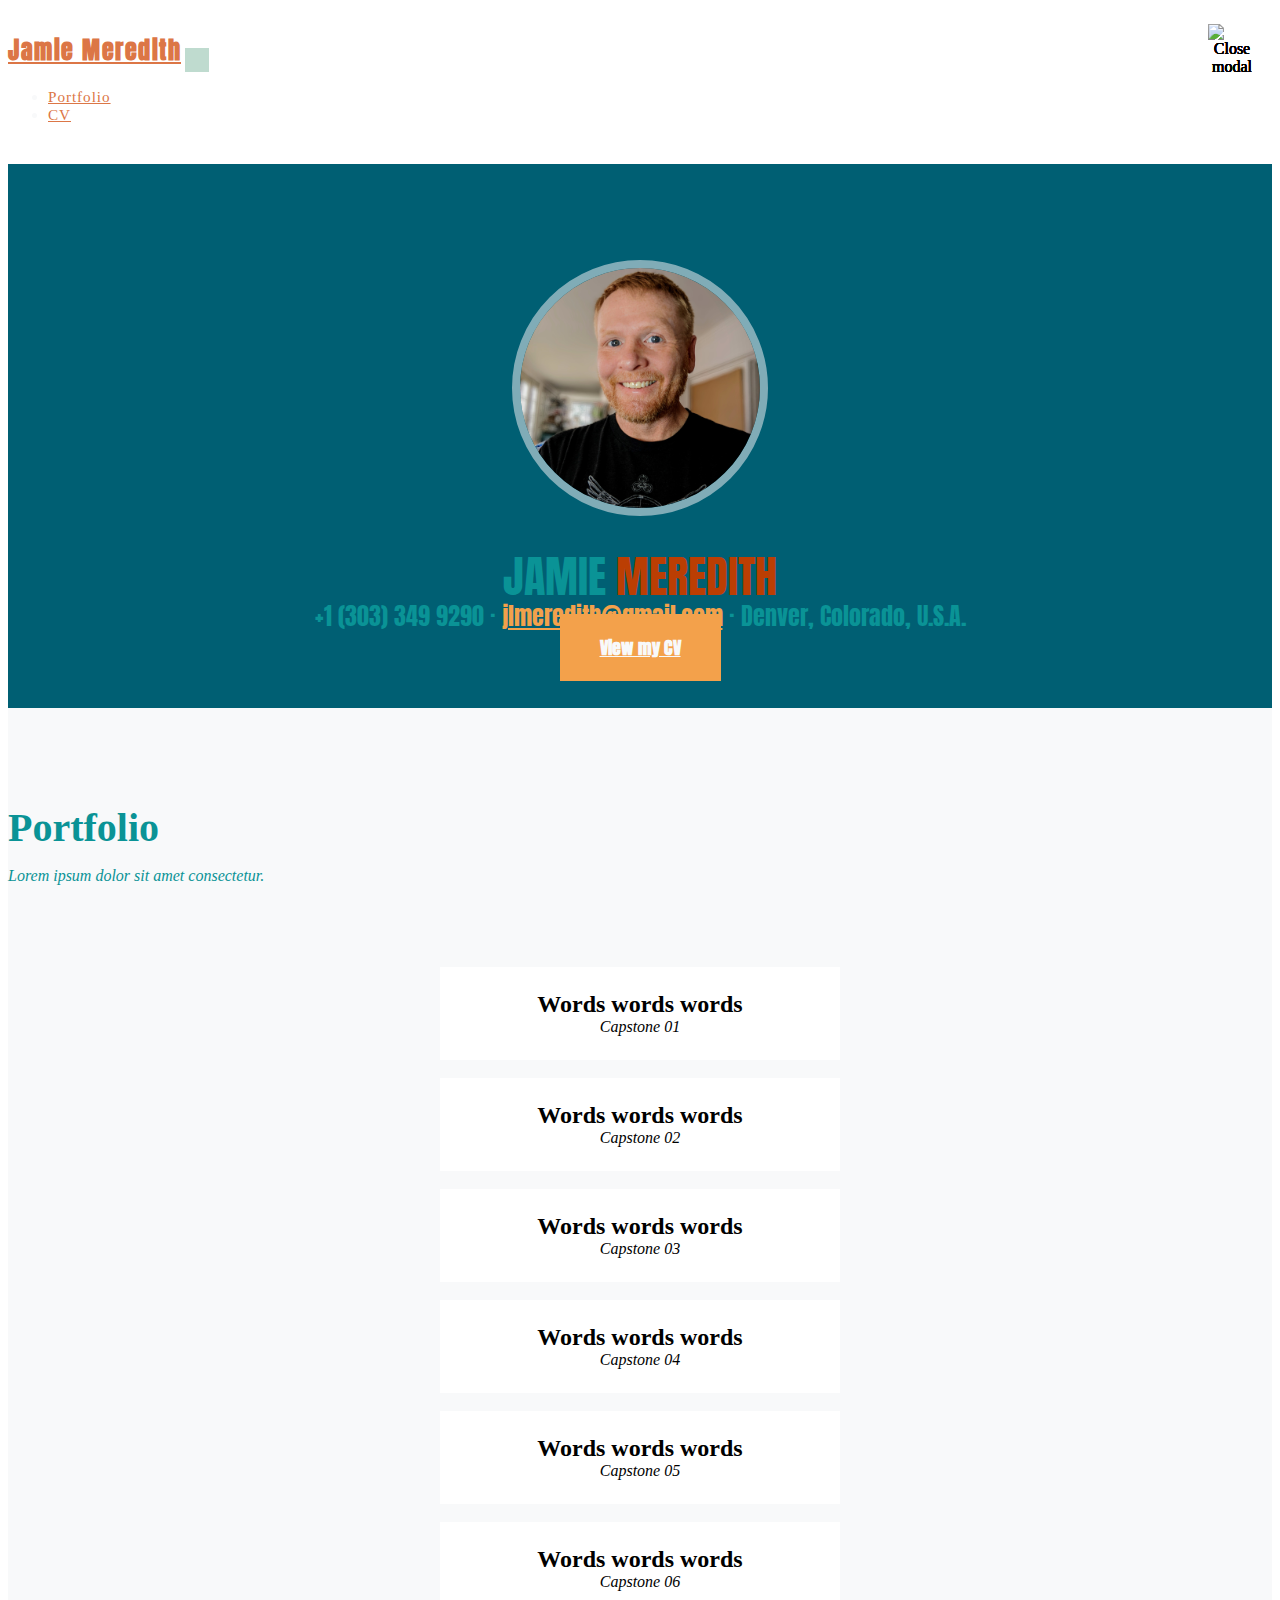
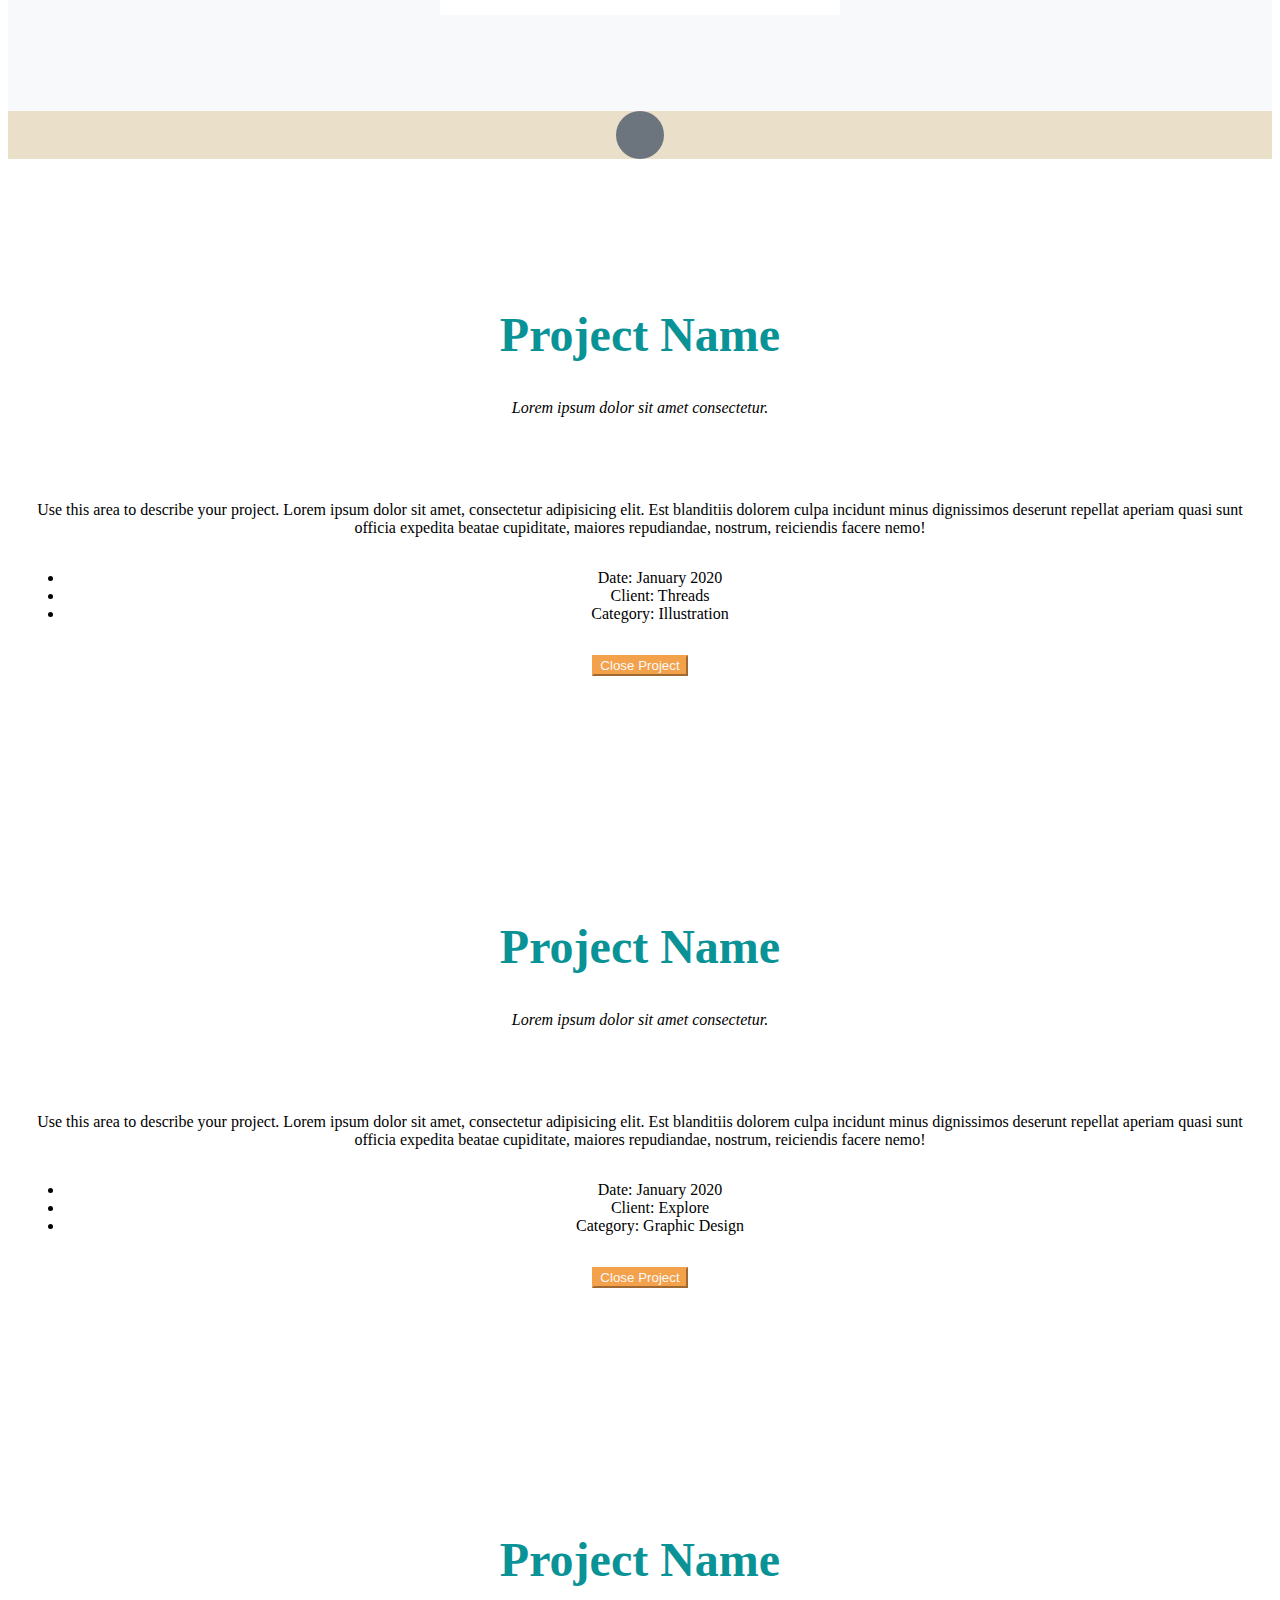
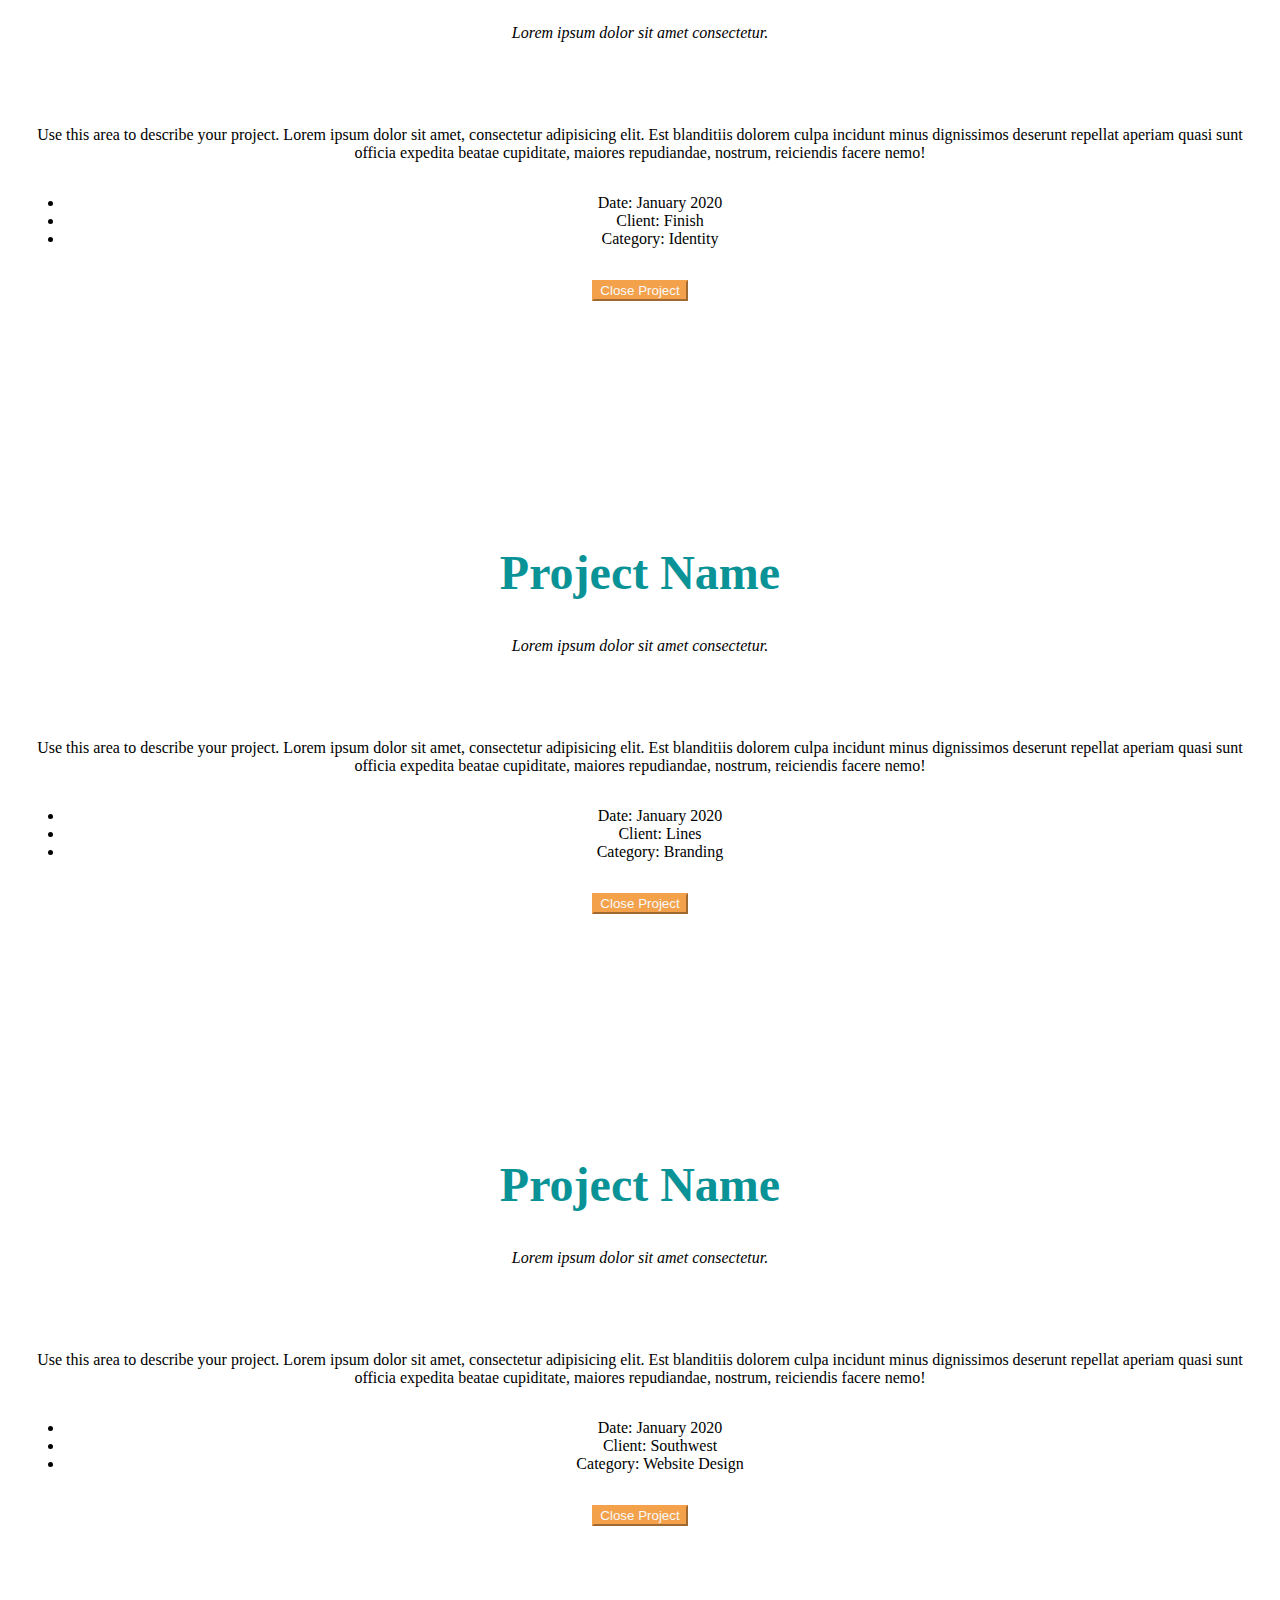
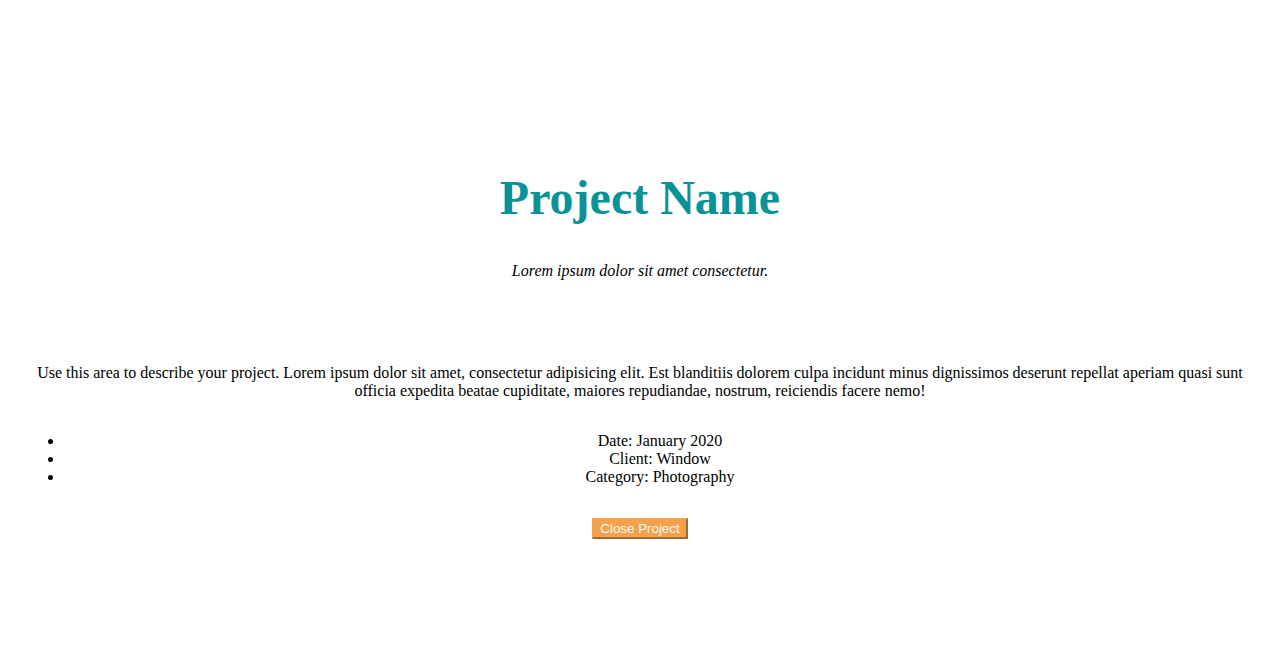
==== index.html @ 87a4de10 "First Updates" ====
<!DOCTYPE html>
<html lang="en">

<head>
	<meta charset="utf-8" />
	<meta name="viewport" content="width=device-width, initial-scale=1, shrink-to-fit=no" />
	<meta name="description" content="" />
	<meta name="author" content="" />
	<title>Jamie Meredith · Portfolio</title>
	<link rel="icon" type="image/x-icon" href="./assets/img/companies/consultant-freelance.png" />
	<!-- Font Awesome icons (free version)-->
	<script src="https://use.fontawesome.com/releases/v5.13.0/js/all.js" crossorigin="anonymous">

	</script>
	<!-- Google fonts-->
	<link href="https://fonts.googleapis.com/css2?family=Anton&display=swap" rel="stylesheet">
	<!-- Core theme CSS (includes Bootstrap)-->
	<link rel="stylesheet" href="https://stackpath.bootstrapcdn.com/bootstrap/4.5.0/css/bootstrap.min.css" integrity="sha384-9aIt2nRpC12Uk9gS9baDl411NQApFmC26EwAOH8WgZl5MYYxFfc+NcPb1dKGj7Sk"
	 crossorigin="anonymous">
	<link href="css/styles.css" rel="stylesheet" />
</head>

<body id="page-top">
	<!-- Navigation-->
	<nav class="navbar navbar-expand-lg navbar-dark fixed-top" id="mainNav">
		<div class="container">
			<a class="navbar-brand js-scroll-trigger" href="#page-top">Jamie Meredith</a>
			<button class="navbar-toggler navbar-toggler-right" type="button" data-toggle="collapse" data-target="#navbarResponsive" aria-controls="navbarResponsive" aria-expanded="false" aria-label="Toggle navigation">
                        <i class="fas fa-bars ml-1"></i>
                </button>
                <div class="collapse navbar-collapse" id="navbarResponsive">
                    <ul class="navbar-nav text-uppercase ml-auto">
                        <!-- <li class="nav-item"><a class="nav-link js-scroll-trigger" href="./index.html">About</a></li> -->
                        <li class="nav-item"><a class="nav-link js-scroll-trigger" href="#page-top">Portfolio</a></li>
                        <li class="nav-item"><a class="nav-link js-scroll-trigger" href="assets/jamie_meredith_resume.pdf" target="_blank">CV</a></li>
                    </ul>
                </div>
            </div>
        </nav>
        <!-- Masthead-->
        <header class="masthead">
            <div class="container">
                <img src="assets/img/about/jamie-meredith.jpg" class="img-fluid img-profile rounded-circle">
                <br><br>
                <div class="masthead-full-name">
                    Jamie
                    <span class="last-name-highlight">Meredith</span>
                </div>
                <div class="masthead mb-4"> 
                    +1 (303) 349 9290 · 
                    <a href="mailto:jlmeredith@gmail.com">jlmeredith@gmail.com</a> ·
                    Denver, Colorado, U.S.A.
                </div>
                <a class="btn btn-primary btn-xl text-uppercase js-scroll-trigger" <a href="assets/jamie_meredith_resume.pdf" target="_blank">View my CV</a>
            </div>
        </header>
        <!-- Portfolio Grid-->
        <section class="page-section" id="portfolio">
            <div class="container">
                <div class="text-center">
                    <h2 class="section-heading text-uppercase">Portfolio</h2>
                    <h3 class="section-subheading text-muted font-italic">Lorem ipsum dolor sit amet consectetur.</h3>
                </div>
                <div class="row">
                    <div class="col-lg-4 col-sm-6 mb-4">
                        <div class="portfolio-item">
                            <a class="portfolio-link" data-toggle="modal" href="#portfolioModal1">
                                <div class="portfolio-hover">
                                    <div class="portfolio-hover-content"><i class="fas fa-plus fa-3x"></i></div>
                                </div>
                                <img class="img-fluid" src="assets/img/portfolio/01-thumbnail.jpg" alt="" />
                            </a>
                            <div class="portfolio-caption">
                                <div class="portfolio-caption-heading">Words words words</div>
                                <div class="portfolio-caption-subheading text-muted">Capstone 01</div>
                            </div>
                        </div>
                    </div>
                    <div class="col-lg-4 col-sm-6 mb-4">
                        <div class="portfolio-item">
                            <a class="portfolio-link" data-toggle="modal" href="#portfolioModal2">
                                <div class="portfolio-hover">
                                    <div class="portfolio-hover-content"><i class="fas fa-plus fa-3x"></i></div>
                                </div>
                                <img class="img-fluid" src="assets/img/portfolio/02-thumbnail.jpg" alt="" />
                            </a>
                            <div class="portfolio-caption">
                                <div class="portfolio-caption-heading">Words words words</div>
                                <div class="portfolio-caption-subheading text-muted">Capstone 02</div>
                            </div>
                        </div>
                    </div>
                    <div class="col-lg-4 col-sm-6 mb-4">
                        <div class="portfolio-item">
                            <a class="portfolio-link" data-toggle="modal" href="#portfolioModal3">
                                <div class="portfolio-hover">
                                    <div class="portfolio-hover-content"><i class="fas fa-plus fa-3x"></i></div>
                                </div>
                                <img class="img-fluid" src="assets/img/portfolio/03-thumbnail.jpg" alt="" />
                            </a>
                            <div class="portfolio-caption">
                                <div class="portfolio-caption-heading">Words words words</div>
                                <div class="portfolio-caption-subheading text-muted">Capstone 03</div>
                            </div>
                        </div>
                    </div>
                    <div class="col-lg-4 col-sm-6 mb-4 mb-lg-0">
                        <div class="portfolio-item">
                            <a class="portfolio-link" data-toggle="modal" href="#portfolioModal4">
                                <div class="portfolio-hover">
                                    <div class="portfolio-hover-content"><i class="fas fa-plus fa-3x"></i></div>
                                </div>
                                <img class="img-fluid" src="assets/img/portfolio/04-thumbnail.jpg" alt="" />
                            </a>
                            <div class="portfolio-caption">
                                <div class="portfolio-caption-heading">Words words words</div>
                                <div class="portfolio-caption-subheading text-muted">Capstone 04</div>
                            </div>
                        </div>
                    </div>
                    <div class="col-lg-4 col-sm-6 mb-4 mb-sm-0">
                        <div class="portfolio-item">
                            <a class="portfolio-link" data-toggle="modal" href="#portfolioModal5">
                                <div class="portfolio-hover">
                                    <div class="portfolio-hover-content"><i class="fas fa-plus fa-3x"></i></div>
                                </div>
                                <img class="img-fluid" src="assets/img/portfolio/05-thumbnail.jpg" alt="" />
                            </a>
                            <div class="portfolio-caption">
                                <div class="portfolio-caption-heading">Words words words</div>
                                <div class="portfolio-caption-subheading text-muted">Capstone 05</div>
                            </div>
                        </div>
                    </div>
                    <div class="col-lg-4 col-sm-6">
                        <div class="portfolio-item">
                            <a class="portfolio-link" data-toggle="modal" href="#portfolioModal6">
                                <div class="portfolio-hover">
                                    <div class="portfolio-hover-content"><i class="fas fa-plus fa-3x"></i></div>
                                </div>
                                <img class="img-fluid" src="assets/img/portfolio/06-thumbnail.jpg" alt="" />
                            </a>
                            <div class="portfolio-caption">
                                <div class="portfolio-caption-heading">Words words words</div>
                                <div class="portfolio-caption-subheading text-muted">Capstone 06</div>
                            </div>
                        </div>
                    </div>
                </div>
            </div>
        </section>
        <!-- Footer-->
        <footer class="footer py-4">
            <div class="container">
                <div class="row align-items-center">
                    <div class="col-lg-4 text-lg-left"></div>
                    <div class="col-lg-4 my-3 my-lg-0">
                        <div class="social-icons">
                            <a class="social-icon" href="https://www.linkedin.com" target="_blank"><i class="fab fa-linkedin-in"></i></a>
                        </div>
                    </div>
                </div>
            </div>
        </footer>
        <!-- Portfolio Modals-->
        <!-- Modal 1-->
        <div class="portfolio-modal modal fade" id="portfolioModal1" tabindex="-1" role="dialog" aria-hidden="true">
            <div class="modal-dialog">
                <div class="modal-content">
                    <div class="close-modal" data-dismiss="modal"><img src="assets/img/close-icon.svg" alt="Close modal" /></div>
                    <div class="container">
                        <div class="row justify-content-center">
                            <div class="col-lg-8">
                                <div class="modal-body">
                                    <!-- Project Details Go Here-->
                                    <h2 class="text-uppercase">Project Name</h2>
                                    <p class="item-intro text-muted">Lorem ipsum dolor sit amet consectetur.</p>
                                    <img class="img-fluid d-block mx-auto" src="assets/img/portfolio/01-full.jpg" alt="" />
                                    <p>Use this area to describe your project. Lorem ipsum dolor sit amet, consectetur adipisicing elit. Est blanditiis dolorem culpa incidunt minus dignissimos deserunt repellat aperiam quasi sunt officia expedita beatae cupiditate, maiores repudiandae, nostrum, reiciendis facere nemo!</p>
                                    <ul class="list-inline">
                                        <li>Date: January 2020</li>
                                        <li>Client: Threads</li>
                                        <li>Category: Illustration</li>
                                    </ul>
                                    <button class="btn btn-primary" data-dismiss="modal" type="button">
                                        <i class="fas fa-times mr-1"></i>
                                        Close Project
                                    </button>
                                </div>
                            </div>
                        </div>
                    </div>
                </div>
            </div>
        </div>
        <!-- Modal 2-->
        <div class="portfolio-modal modal fade" id="portfolioModal2" tabindex="-1" role="dialog" aria-hidden="true">
            <div class="modal-dialog">
                <div class="modal-content">
                    <div class="close-modal" data-dismiss="modal"><img src="assets/img/close-icon.svg" alt="Close modal" /></div>
                    <div class="container">
                        <div class="row justify-content-center">
                            <div class="col-lg-8">
                                <div class="modal-body">
                                    <!-- Project Details Go Here-->
                                    <h2 class="text-uppercase">Project Name</h2>
                                    <p class="item-intro text-muted">Lorem ipsum dolor sit amet consectetur.</p>
                                    <img class="img-fluid d-block mx-auto" src="assets/img/portfolio/02-full.jpg" alt="" />
                                    <p>Use this area to describe your project. Lorem ipsum dolor sit amet, consectetur adipisicing elit. Est blanditiis dolorem culpa incidunt minus dignissimos deserunt repellat aperiam quasi sunt officia expedita beatae cupiditate, maiores repudiandae, nostrum, reiciendis facere nemo!</p>
                                    <ul class="list-inline">
                                        <li>Date: January 2020</li>
                                        <li>Client: Explore</li>
                                        <li>Category: Graphic Design</li>
                                    </ul>
                                    <button class="btn btn-primary" data-dismiss="modal" type="button">
                                        <i class="fas fa-times mr-1"></i>
                                        Close Project
                                    </button>
                                </div>
                            </div>
                        </div>
                    </div>
                </div>
            </div>
        </div>
        <!-- Modal 3-->
        <div class="portfolio-modal modal fade" id="portfolioModal3" tabindex="-1" role="dialog" aria-hidden="true">
            <div class="modal-dialog">
                <div class="modal-content">
                    <div class="close-modal" data-dismiss="modal"><img src="assets/img/close-icon.svg" alt="Close modal" /></div>
                    <div class="container">
                        <div class="row justify-content-center">
                            <div class="col-lg-8">
                                <div class="modal-body">
                                    <!-- Project Details Go Here-->
                                    <h2 class="text-uppercase">Project Name</h2>
                                    <p class="item-intro text-muted">Lorem ipsum dolor sit amet consectetur.</p>
                                    <img class="img-fluid d-block mx-auto" src="assets/img/portfolio/03-full.jpg" alt="" />
                                    <p>Use this area to describe your project. Lorem ipsum dolor sit amet, consectetur adipisicing elit. Est blanditiis dolorem culpa incidunt minus dignissimos deserunt repellat aperiam quasi sunt officia expedita beatae cupiditate, maiores repudiandae, nostrum, reiciendis facere nemo!</p>
                                    <ul class="list-inline">
                                        <li>Date: January 2020</li>
                                        <li>Client: Finish</li>
                                        <li>Category: Identity</li>
                                    </ul>
                                    <button class="btn btn-primary" data-dismiss="modal" type="button">
                                        <i class="fas fa-times mr-1"></i>
                                        Close Project
                                    </button>
                                </div>
                            </div>
                        </div>
                    </div>
                </div>
            </div>
        </div>
        <!-- Modal 4-->
        <div class="portfolio-modal modal fade" id="portfolioModal4" tabindex="-1" role="dialog" aria-hidden="true">
            <div class="modal-dialog">
                <div class="modal-content">
                    <div class="close-modal" data-dismiss="modal"><img src="assets/img/close-icon.svg" alt="Close modal" /></div>
                    <div class="container">
                        <div class="row justify-content-center">
                            <div class="col-lg-8">
                                <div class="modal-body">
                                    <!-- Project Details Go Here-->
                                    <h2 class="text-uppercase">Project Name</h2>
                                    <p class="item-intro text-muted">Lorem ipsum dolor sit amet consectetur.</p>
                                    <img class="img-fluid d-block mx-auto" src="assets/img/portfolio/04-full.jpg" alt="" />
                                    <p>Use this area to describe your project. Lorem ipsum dolor sit amet, consectetur adipisicing elit. Est blanditiis dolorem culpa incidunt minus dignissimos deserunt repellat aperiam quasi sunt officia expedita beatae cupiditate, maiores repudiandae, nostrum, reiciendis facere nemo!</p>
                                    <ul class="list-inline">
                                        <li>Date: January 2020</li>
                                        <li>Client: Lines</li>
                                        <li>Category: Branding</li>
                                    </ul>
                                    <button class="btn btn-primary" data-dismiss="modal" type="button">
                                        <i class="fas fa-times mr-1"></i>
                                        Close Project
                                    </button>
                                </div>
                            </div>
                        </div>
                    </div>
                </div>
            </div>
        </div>
        <!-- Modal 5-->
        <div class="portfolio-modal modal fade" id="portfolioModal5" tabindex="-1" role="dialog" aria-hidden="true">
            <div class="modal-dialog">
                <div class="modal-content">
                    <div class="close-modal" data-dismiss="modal"><img src="assets/img/close-icon.svg" alt="Close modal" /></div>
                    <div class="container">
                        <div class="row justify-content-center">
                            <div class="col-lg-8">
                                <div class="modal-body">
                                    <!-- Project Details Go Here-->
                                    <h2 class="text-uppercase">Project Name</h2>
                                    <p class="item-intro text-muted">Lorem ipsum dolor sit amet consectetur.</p>
                                    <img class="img-fluid d-block mx-auto" src="assets/img/portfolio/05-full.jpg" alt="" />
                                    <p>Use this area to describe your project. Lorem ipsum dolor sit amet, consectetur adipisicing elit. Est blanditiis dolorem culpa incidunt minus dignissimos deserunt repellat aperiam quasi sunt officia expedita beatae cupiditate, maiores repudiandae, nostrum, reiciendis facere nemo!</p>
                                    <ul class="list-inline">
                                        <li>Date: January 2020</li>
                                        <li>Client: Southwest</li>
                                        <li>Category: Website Design</li>
                                    </ul>
                                    <button class="btn btn-primary" data-dismiss="modal" type="button">
                                        <i class="fas fa-times mr-1"></i>
                                        Close Project
                                    </button>
                                </div>
                            </div>
                        </div>
                    </div>
                </div>
            </div>
        </div>
        <!-- Modal 6-->
        <div class="portfolio-modal modal fade" id="portfolioModal6" tabindex="-1" role="dialog" aria-hidden="true">
            <div class="modal-dialog">
                <div class="modal-content">
                    <div class="close-modal" data-dismiss="modal"><img src="assets/img/close-icon.svg" alt="Close modal" /></div>
                    <div class="container">
                        <div class="row justify-content-center">
                            <div class="col-lg-8">
                                <div class="modal-body">
                                    <!-- Project Details Go Here-->
                                    <h2 class="text-uppercase">Project Name</h2>
                                    <p class="item-intro text-muted">Lorem ipsum dolor sit amet consectetur.</p>
                                    <img class="img-fluid d-block mx-auto" src="assets/img/portfolio/06-full.jpg" alt="" />
                                    <p>Use this area to describe your project. Lorem ipsum dolor sit amet, consectetur adipisicing elit. Est blanditiis dolorem culpa incidunt minus dignissimos deserunt repellat aperiam quasi sunt officia expedita beatae cupiditate, maiores repudiandae, nostrum, reiciendis facere nemo!</p>
                                    <ul class="list-inline">
                                        <li>Date: January 2020</li>
                                        <li>Client: Window</li>
                                        <li>Category: Photography</li>
                                    </ul>
                                    <button class="btn btn-primary" data-dismiss="modal" type="button">
                                        <i class="fas fa-times mr-1"></i>
                                        Close Project
                                    </button>
                                </div>
                            </div>
                        </div>
                    </div>
                </div>
            </div>
        </div>
        <!-- Bootstrap core JS-->
        <script src="https://cdnjs.cloudflare.com/ajax/libs/jquery/3.5.1/jquery.min.js"></script>
        <script src="https://stackpath.bootstrapcdn.com/bootstrap/4.5.0/js/bootstrap.bundle.min.js"></script>
        <!-- Third party plugin JS-->
        <script src="https://cdnjs.cloudflare.com/ajax/libs/jquery-easing/1.4.1/jquery.easing.min.js"></script>

        <!-- Core theme JS-->
        <script src="./js/scripts.js"></script>
    </body>
</html>
---- css/styles.css ----
/* Coolors*/

/* CSS HEX */
--rich-black-fogra-29: #001219ff;
--blue-sapphire: #005f73ff;
--viridian-green: #0a9396ff;
--middle-blue-green: #94d2bdff;
--medium-champagne: #e9d8a6ff;
--gamboge: #ee9b00ff;
--alloy-orange: #ca6702ff;
--mahogany: #bb3e03ff;
--rufous: #ae2012ff;
--ruby-red: #9b2226ff;


body {
  font-family: "Helvetica Neue", Helvetica, Arial, sans-serif;
  color: #005F73;
  background-color: #001219ff;
}

h1, h2, h3, h4, h5, h6 {
  color: #0a9396ff;
}

hr {
  border-width: 1px;
  border-color: rgba(255, 249, 251, 0.4);
}

a {
  color: #f3a14b;
}
a:hover {
  color: #93ada4;
  text-decoration: none;
}

header.masthead {
  padding-top: 6rem;
  padding-bottom: 3rem;
  text-align: center;
  background-color: #005f73ff;
  background-repeat: no-repeat;
  background-attachment: scroll;
  background-position: center center;
  background-size: cover;
  font-family: 'Anton', sans-serif;
  font-weight: 450;
  font-size: 1.5rem;
  line-height: 1.2;
  color: #0a9396ff;
}
.masthead-full-name {
  font-family: 'Anton', sans-serif;
  text-transform: uppercase;
  font-size: 2.75rem;
}
.last-name-highlight {
  color: #bb3e03ff;
}
@media (max-width: 576px) {
  .masthead-full-name {
    font-family: 'Anton', sans-serif;
    text-transform: uppercase;
    font-size: 2rem;
  }
}

.bg-primary {
  background-color: #94d2bdff !important;
}

.img-profile {
  max-width: 15rem;
  max-height: 15rem;
  border: 0.5rem solid rgba(255, 249, 251, 0.5);
}

@media (max-width: 576px) {
  .img-profile {
    max-width: 12rem;
    max-height: 12rem;
    border: 0.5rem solid rgba(255, 249, 251, 0.5);
  }
}

.rounded-circle {
  border-radius: 50% !important;
}

.subheading {
  font-family: 'Anton', sans-serif;
  text-transform: uppercase;
  font-weight: 400;
  font-size: 1.2rem;
}

.cv-titles {
  margin-bottom: 0.5rem;
  font-family: 'Anton', sans-serif;
  font-weight: 450;
  line-height: 1.2;
  color: #343a40;
}

.font-italic {
  font-style: italic !important;
}

.text-primary {
  color: #f3a14b !important;
}

.text-dark {
  color: #343a40 !important;
}

.social-icons .social-icon {
  display: inline-flex;
  align-items: center;
  justify-content: center;
  height: 3rem;
  width: 3rem;
  background-color: #6c757d;
  color: #f8f9fa;
  border-radius: 100%;
  font-size: 1.5rem;
  margin-right: 1.5rem;
}

.cv-social-icons .cv-social-icon {
  display: inline-flex;
  align-items: center;
  justify-content: center;
  height: 4rem;
  width: 4rem;
  background-color: #6c757d;
  color: #f8f9fa;
  border-radius: 100%;
  font-size: 1.5rem;
  margin-right: 1.5rem;
}

.social-icons .social-icon:last-child {
  margin-right: 0;
}
.social-icons .social-icon:hover {
  background-color: #dc7646;
}

.dev-icons {
  font-size: 3rem;
}

.footer {
  text-align: center;
  font-size: 0.9rem;
  background-color: #eadfc9;
}

/* CV navbar styling */

.navbar-dark .navbar-brand {
  color: #fff;
}
.navbar-dark .navbar-brand:hover, .navbar-dark .navbar-brand:focus {
  color: #fff;
}
.navbar-dark .navbar-nav .nav-link {
  color: #f3a14b;
}
.navbar-dark .navbar-nav .nav-link:hover, .navbar-dark .navbar-nav .nav-link:focus {
  color: #93ada4;
}
.navbar-dark .navbar-nav .nav-link.disabled {
  color: rgba(255, 255, 255, 0.25);
}
.navbar-dark .navbar-nav .show > .nav-link,
.navbar-dark .navbar-nav .active > .nav-link,
.navbar-dark .navbar-nav .nav-link.show,
.navbar-dark .navbar-nav .nav-link.active {
  color: #93ada4;
}
.navbar-dark .navbar-toggler {
  color: rgba(255, 255, 255, 0.5);
  border-color: rgba(255, 255, 255, 0.1);
}
.navbar-dark .navbar-toggler-icon {
  background-image: url("data:image/svg+xml,%3csvg xmlns='http://www.w3.org/2000/svg' width='30' height='30' viewBox='0 0 30 30'%3e%3cpath stroke='rgba%28255, 255, 255, 0.5%29' stroke-linecap='round' stroke-miterlimit='10' stroke-width='2' d='M4 7h22M4 15h22M4 23h22'/%3e%3c/svg%3e");
}
.navbar-dark .navbar-text {
  color: rgba(255, 255, 255, 0.5);
}
.navbar-dark .navbar-text a {
  color: #fff;
}
.navbar-dark .navbar-text a:hover, .navbar-dark .navbar-text a:focus {
  color: #93ada4;
}

/* Button Styling */

.btn-primary {
  color: #f8f9fa;
  background-color: #f3a14b;
  border-color: #f3a14b;
}

.btn-primary:hover {
  color: #f8f9fa;
  background-color: #93ada4;
  border-color:#93ada4;
}
.btn-primary:focus, .btn-primary.focus {
  color: #bfdbcf;
  background-color: #93ada4;
  border-color: #93ada4;

}
.btn-primary:not(:disabled):not(.disabled):active, .btn-primary:not(:disabled):not(.disabled).active, .show > .btn-primary.dropdown-toggle {
  color: #bfdbcf;
  background-color: #93ada4;
  border-color: #93ada4;
}
.btn-outline-primary {
  color: #DB995A;
  border-color: #DB995A;
}
.btn-outline-primary:hover {
  color: #fff;
  background-color: #DB995A;
  border-color: #DB995A;
}
.btn-outline-primary:focus, .btn-outline-primary.focus {
  box-shadow: 0 0 0 0.2rem #93ada4;
}
.btn-outline-primary.disabled, .btn-outline-primary:disabled {
  color: #93ada4;
  background-color: transparent;
}
.btn-outline-primary:not(:disabled):not(.disabled):active, .btn-outline-primary:not(:disabled):not(.disabled).active, .show > .btn-outline-primary.dropdown-toggle {
  color: #fff;
  background-color: #DB995A;
  border-color: #DB995A;
}
.btn-outline-primary:not(:disabled):not(.disabled):active:focus, .btn-outline-primary:not(:disabled):not(.disabled).active:focus, .show > .btn-outline-primary.dropdown-toggle:focus {
  box-shadow: 0 0 0 0.2rem #dc7646;
}

.btn-xl {
  padding: 1.25rem 2.5rem;
  font-size: 1.125rem;
  font-weight: 700;
}

.border {
  border: 1px solid #dee2e6 !important;
}

.border-top {
  border-top: 1px solid #dee2e6 !important;
}

.border-right {
  border-right: 1px solid #dee2e6 !important;
}

.border-bottom {
  border-bottom: 1px solid #dee2e6 !important;
}

.border-left {
  border-left: 1px solid #dee2e6 !important;
}

.border-0 {
  border: 0 !important;
}

.border-top-0 {
  border-top: 0 !important;
}

.border-right-0 {
  border-right: 0 !important;
}

.border-bottom-0 {
  border-bottom: 0 !important;
}

.border-left-0 {
  border-left: 0 !important;
}

.border-primary {
  border-color: #DB995A !important;
}

/* Generic, Portfolio Page Section */

.page-section {
  padding: 6rem 0;
  background-color: #f8f9fa;
}
.page-section h2.section-heading {
  font-size: 2.5rem;
  margin-top: 0;
  margin-bottom: 1rem;
}
.page-section h3.section-subheading {
  font-size: 1rem;
  font-weight: 400;
  margin-bottom: 4rem;
}

@media (min-width: 768px) {
  section {
    padding: 9rem 0;
  }
}

/* About & Portfolio Navigation Bar */

#mainNav {
  padding-top: 1rem;
  padding-bottom: 1rem;
  background-color: #eadfc9;
  color: #f8f9fa;
}
#mainNav .navbar-toggler {
  padding: 0.75rem;
  font-size: 1.25rem;
  color: #dc7646;
  text-transform: uppercase;
  background-color: #bfdbcf;
  border: 0;
}
#mainNav .navbar-brand {
  color: #dc7646;
  font-weight: 700;
  letter-spacing: 0.0625em;
  font-family: 'Anton', sans-serif;
}

#mainNav .navbar-nav .nav-item .nav-link {
  font-size: 0.95rem;
  color: #dc7646;
  letter-spacing: 0.0625em;
}
#mainNav .navbar-nav .nav-item .nav-link.active{
  color: #DB995A;
} 

#mainNav .navbar-nav .nav-item .nav-link:hover {
  color: #DB995A;
}

@media (min-width: 992px) {
  #mainNav {
    padding-top: 1.5rem;
    padding-bottom: 1.5rem;
    border: none;
    background-color: transparent;
    transition: padding-top 0.3s ease-in-out, padding-bottom 0.3s ease-in-out;
  }
  #mainNav .navbar-brand {
    font-size: 1.5em;
    transition: font-size 0.3s ease-in-out;
  }
  #mainNav .navbar-brand img {
    height: 2rem;
    transition: height 0.3s ease-in-out;
  }
  #mainNav.navbar-shrink {
    padding-top: 1rem;
    padding-bottom: 1rem;
    background-color: #eadfc9;
  }
  #mainNav.navbar-shrink .navbar-brand {
    font-size: 1.25em;
  }
  #mainNav.navbar-shrink .navbar-brand svg,
#mainNav.navbar-shrink .navbar-brand img {
    height: 1.5rem;
  }
  #mainNav .navbar-nav .nav-item {
    margin-right: 1rem;
  }
  #mainNav .navbar-nav .nav-item:last-child {
    margin-right: 0;
  }
}

/* Portfolio Grid */

#portfolio .portfolio-item {
  max-width: 25rem;
  margin-left: auto;
  margin-right: auto;
}
#portfolio .portfolio-item .portfolio-link {
  position: relative;
  display: block;
  margin: 0 auto;
}
#portfolio .portfolio-item .portfolio-link .portfolio-hover {
  display: flex;
  position: absolute;
  width: 100%;
  height: 100%;
  background: #93ada4;
  align-items: center;
  justify-content: center;
  opacity: 0;
  transition: opacity ease-in-out 0.25s;
}
#portfolio .portfolio-item .portfolio-link .portfolio-hover .portfolio-hover-content {
  font-size: 1.25rem;
  color: white;
}
#portfolio .portfolio-item .portfolio-link:hover .portfolio-hover {
  opacity: 1;
}
#portfolio .portfolio-item .portfolio-caption {
  padding: 1.5rem;
  text-align: center;
  background-color: #fff;
}
#portfolio .portfolio-item .portfolio-caption .portfolio-caption-heading {
  font-size: 1.5rem;
  font-weight: 700;
  margin-bottom: 0;
}
#portfolio .portfolio-item .portfolio-caption .portfolio-caption-subheading {
  font-style: italic;
}

.portfolio-modal .modal-dialog {
  margin: 1rem;
  max-width: 100vw;
}
.portfolio-modal .modal-content {
  padding-top: 6rem;
  padding-bottom: 6rem;
  text-align: center;
}
.portfolio-modal .modal-content h2 {
  font-size: 3rem;
  line-height: 3rem;
}
.portfolio-modal .modal-content p.item-intro {
  font-style: italic;
  margin-bottom: 2rem;
}
.portfolio-modal .modal-content p {
  margin-bottom: 2rem;
}
.portfolio-modal .modal-content ul.list-inline {
  margin-bottom: 2rem;
}
.portfolio-modal .modal-content img {
  margin-bottom: 2rem;
}
.portfolio-modal .close-modal {
  position: absolute;
  top: 1.5rem;
  right: 1.5rem;
  width: 3rem;
  height: 3rem;
  cursor: pointer;
  background-color: transparent;
}
.portfolio-modal .close-modal:hover {
  opacity: 0.3;
}

/* Timeline structure */

.timeline {
  position: relative;
  padding: 0;
  list-style: none;
}
.timeline:before {
  position: absolute;
  top: 0;
  bottom: 0;
  left: 40px;
  width: 1px;
  margin-left: -1.5px;
  content: "";
  background-color: lightgrey;
}
.timeline > li {
  position: relative;
  min-height: 50px;
  margin-bottom: 50px;
}
.timeline > li:after, .timeline > li:before {
  display: table;
  content: " ";
}
.timeline > li:after {
  clear: both;
}
.timeline > li .timeline-panel {
  position: relative;
  float: right;
  width: 100%;
  padding: 0 20px 0 100px;
  text-align: left;
}
.timeline > li .timeline-panel:before {
  right: auto;
  left: -15px;
  border-right-width: 15px;
  border-left-width: 0;
}
.timeline > li .timeline-panel:after {
  right: auto;
  left: -14px;
  border-right-width: 14px;
  border-left-width: 0;
}
.timeline > li .timeline-image {
  position: absolute;
  z-index: 100;
  left: 0;
  width: 80px;
  height: 80px;
  margin-left: 0;
  text-align: center;
  color: #f8f9fa;
  border: 0.35rem solid rgba(255, 249, 251, 0.5);
  border-radius: 100%;
  background-color: #343a40;
}
.timeline > li .timeline-image h4 {
  font-size: 7px;
  line-height: 14px;
  margin-top: 12px;
}
.timeline > li.timeline-inverted > .timeline-panel {
  float: right;
  padding: 0 20px 0 100px;
  text-align: left;
}
.timeline > li.timeline-inverted > .timeline-panel:before {
  right: auto;
  left: -15px;
  border-right-width: 15px;
  border-left-width: 0;
}
.timeline > li.timeline-inverted > .timeline-panel:after {
  right: auto;
  left: -14px;
  border-right-width: 14px;
  border-left-width: 0;
}
.timeline > li:last-child {
  margin-bottom: 0;
}
.timeline .timeline-heading h4 {
  margin-top: 0;
  color: inherit;
}
.timeline .timeline-heading h4.subheading {
  text-transform: none;
}
.timeline .timeline-body > ul,
.timeline .timeline-body > p {
  margin-bottom: 0;
}

@media (min-width: 768px) {
  .timeline:before {
    left: 50%;
  }
  .timeline > li {
    min-height: 100px;
    margin-bottom: 100px;
  }
  .timeline > li .timeline-panel {
    float: left;
    width: 41%;
    padding: 0 20px 20px 30px;
    text-align: right;
  }
  .timeline > li .timeline-image {
    left: 50%;
    width: 100px;
    height: 100px;
    margin-left: -50px;
  }
  .timeline > li .timeline-image h4 {
    font-size: 13px;
    line-height: 18px;
    margin-top: 16px;
  }
  .timeline > li.timeline-inverted > .timeline-panel {
    float: right;
    padding: 0 30px 20px 20px;
    text-align: left;
  }
}
@media (min-width: 992px) {
  .timeline > li {
    min-height: 150px;
  }
  .timeline > li .timeline-panel {
    padding: 0 20px 20px;
  }
  .timeline > li .timeline-image {
    width: 150px;
    height: 150px;
    margin-left: -75px;
  }
  .timeline > li .timeline-image h4 {
    font-size: 18px;
    line-height: 26px;
    margin-top: 30px;
  }
  .timeline > li.timeline-inverted > .timeline-panel {
    padding: 0 20px 20px;
  }
}
@media (min-width: 1200px) {
  .timeline > li {
    min-height: 170px;
  }
  .timeline > li .timeline-panel {
    padding: 0 20px 20px 100px;
  }
  .timeline > li .timeline-image {
    width: 170px;
    height: 170px;
    margin-left: -85px;
  }
  .timeline > li .timeline-image h4 {
    margin-top: 40px;
  }
  .timeline > li.timeline-inverted > .timeline-panel {
    padding: 0 100px 20px 20px;
  }
}
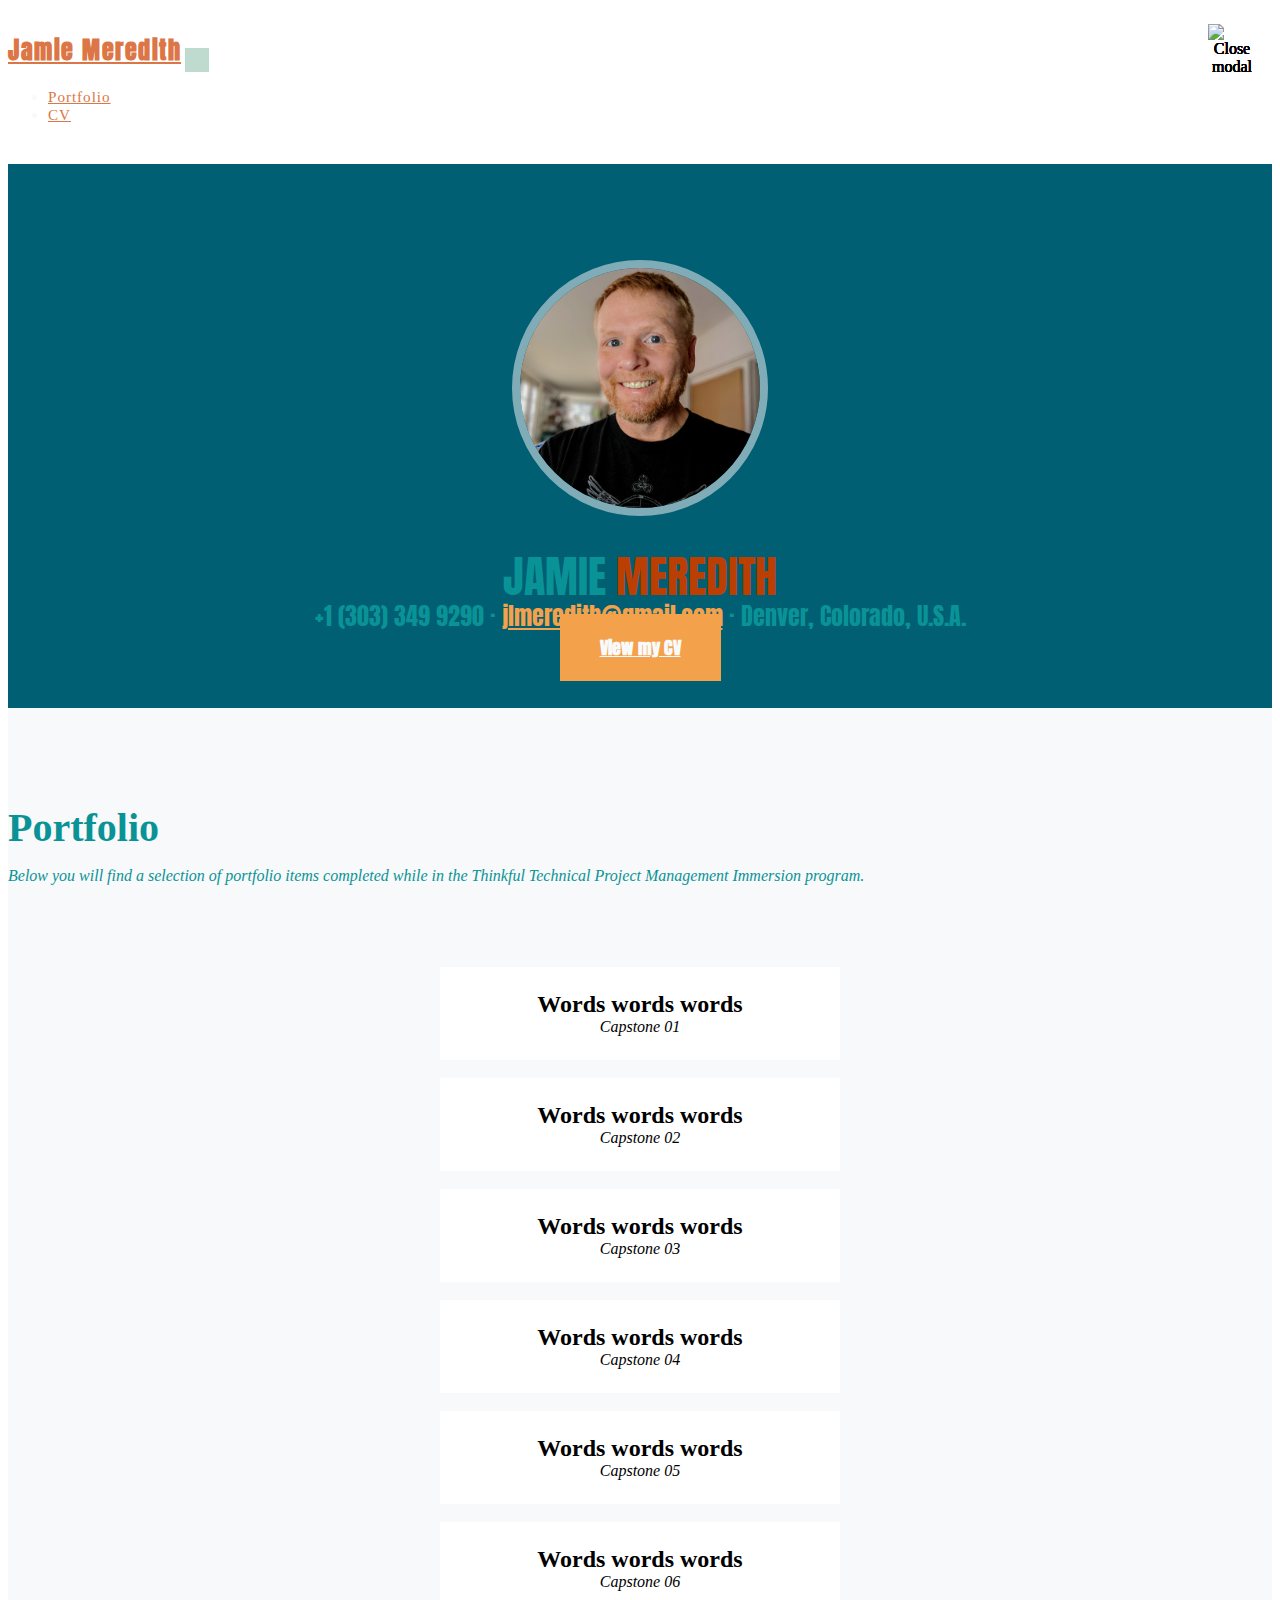
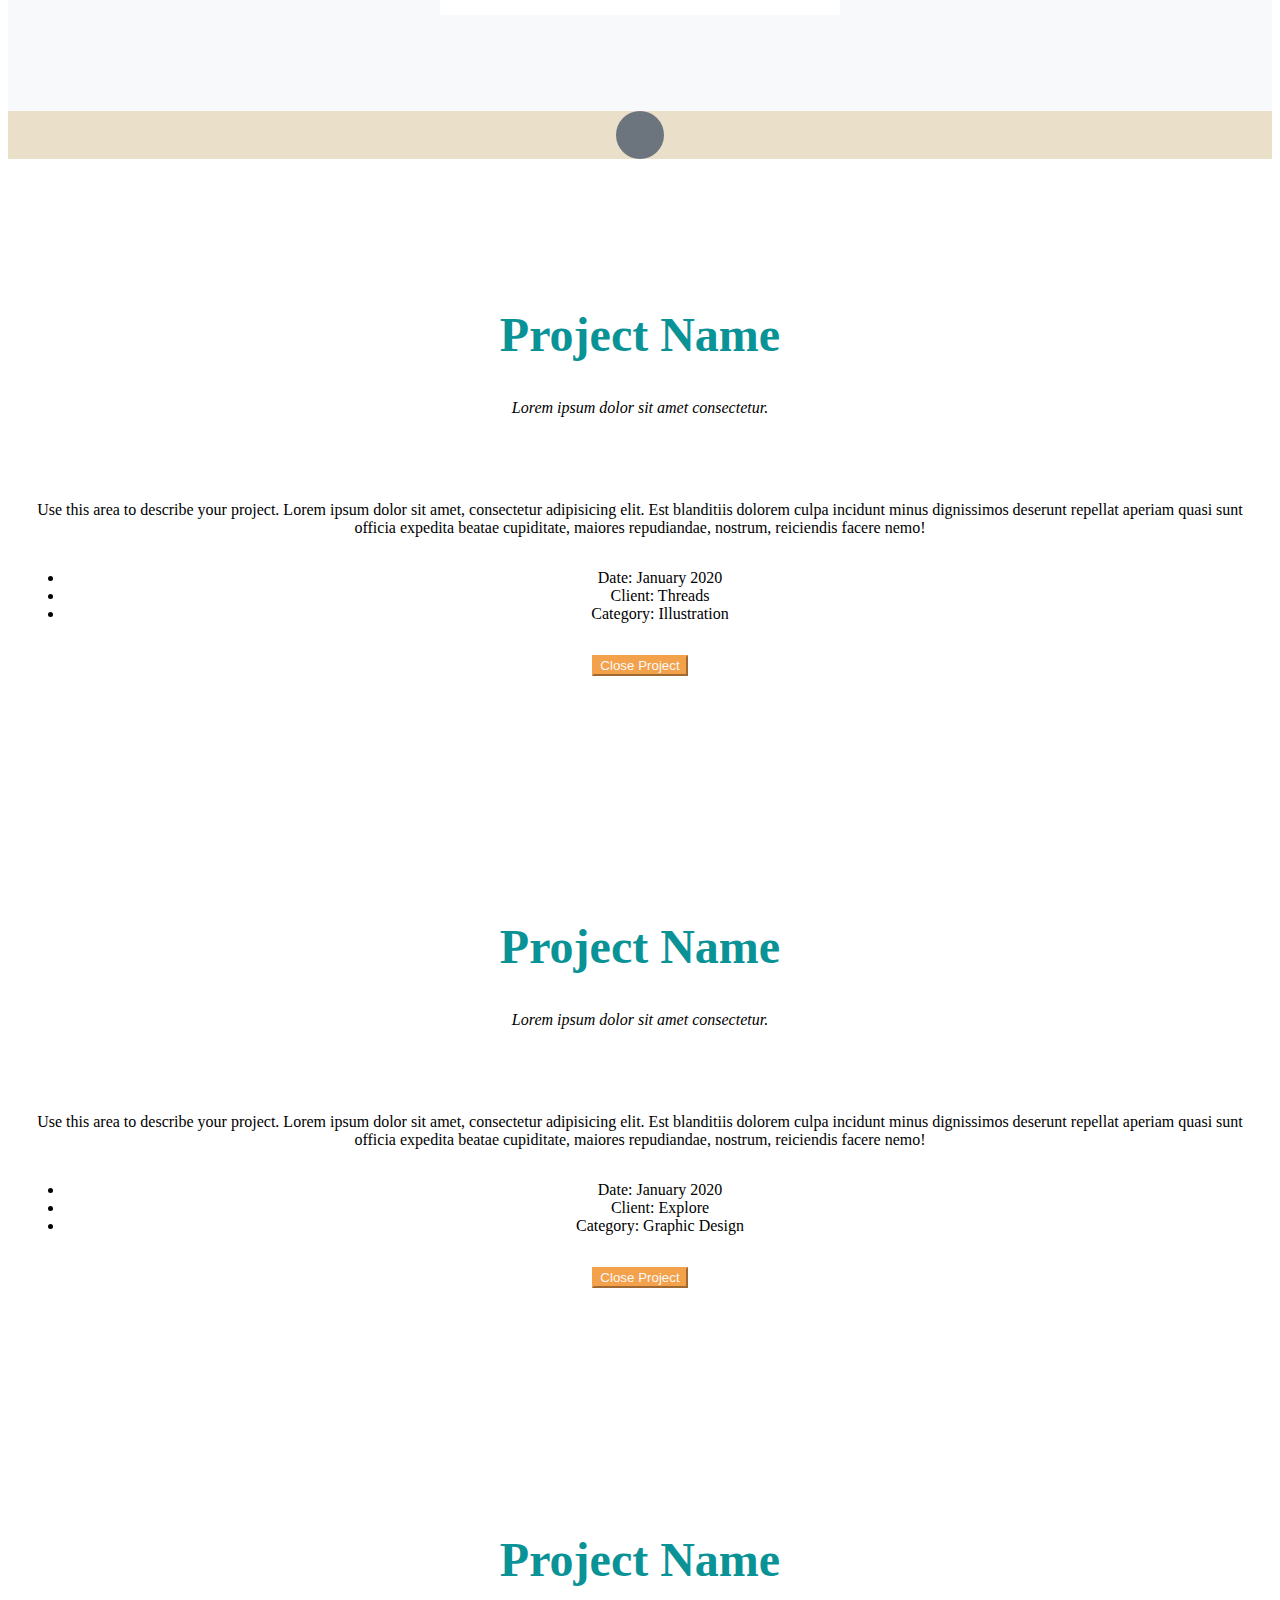
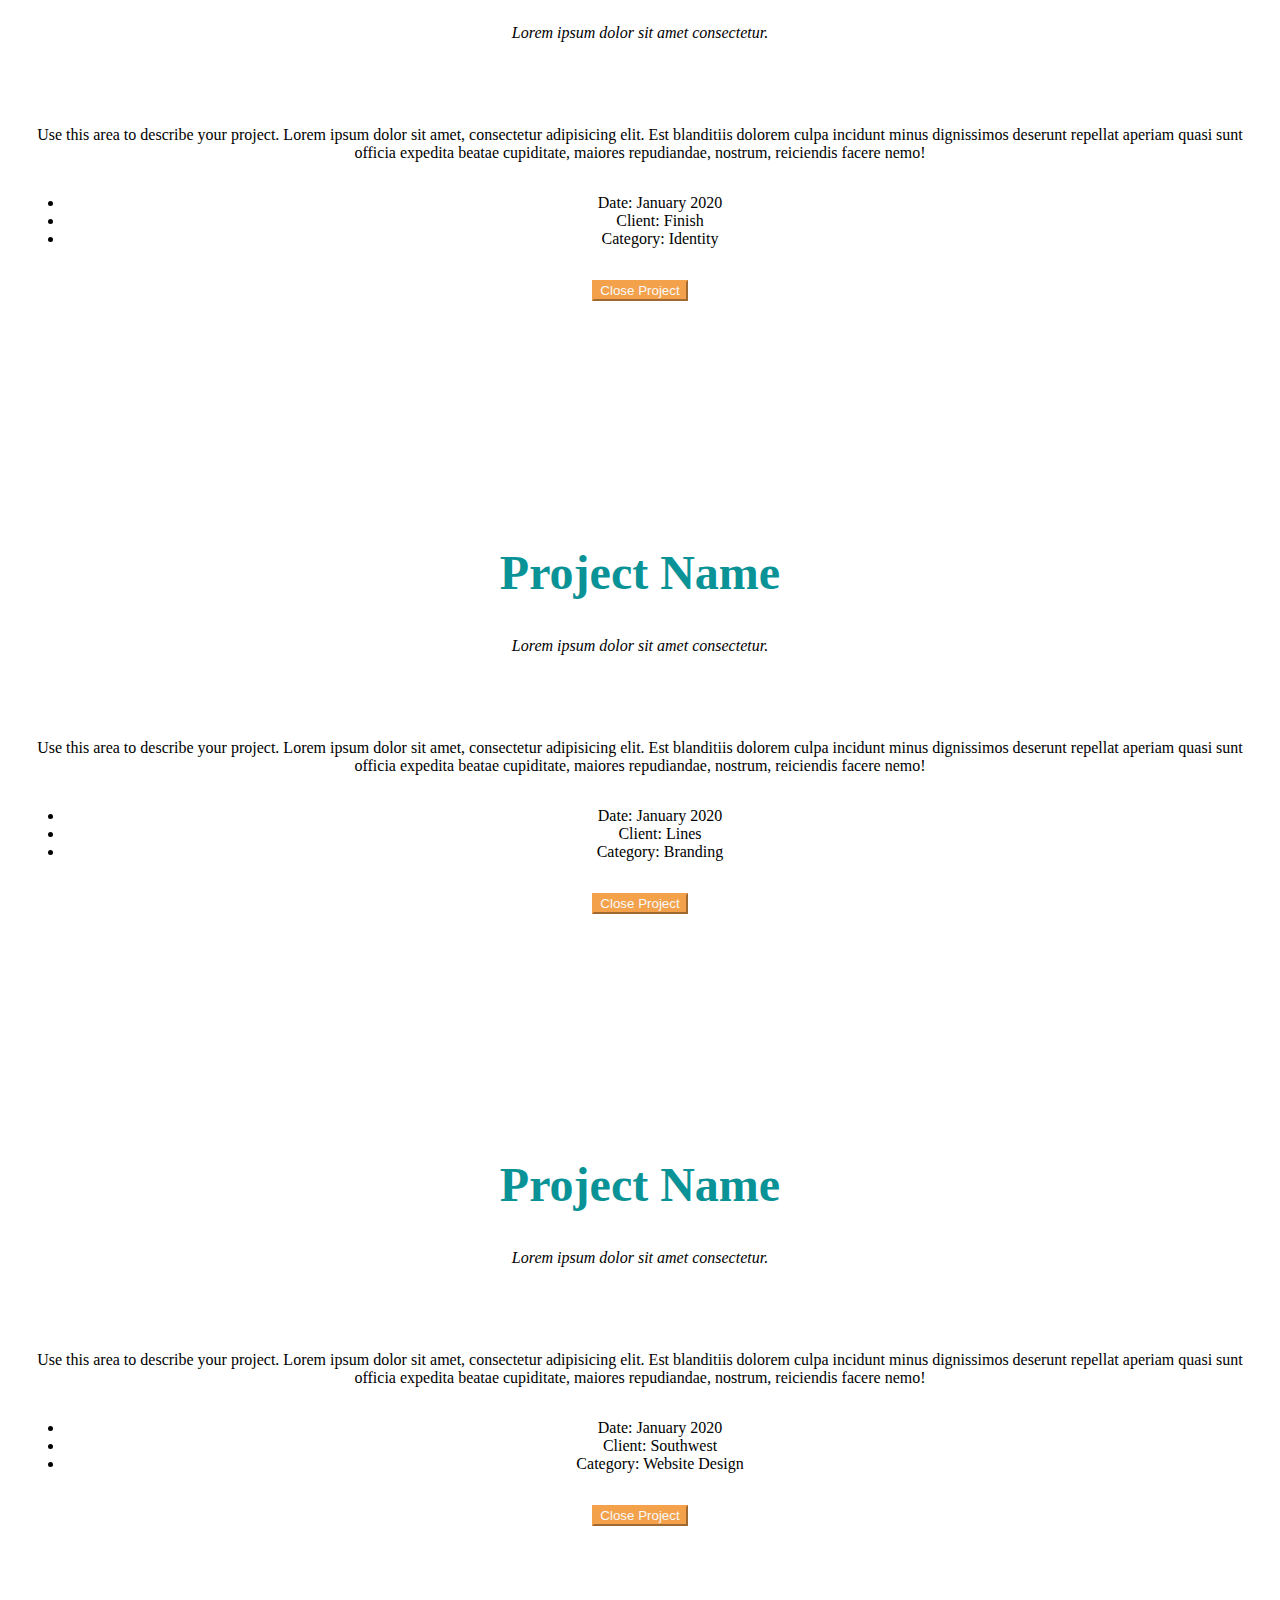
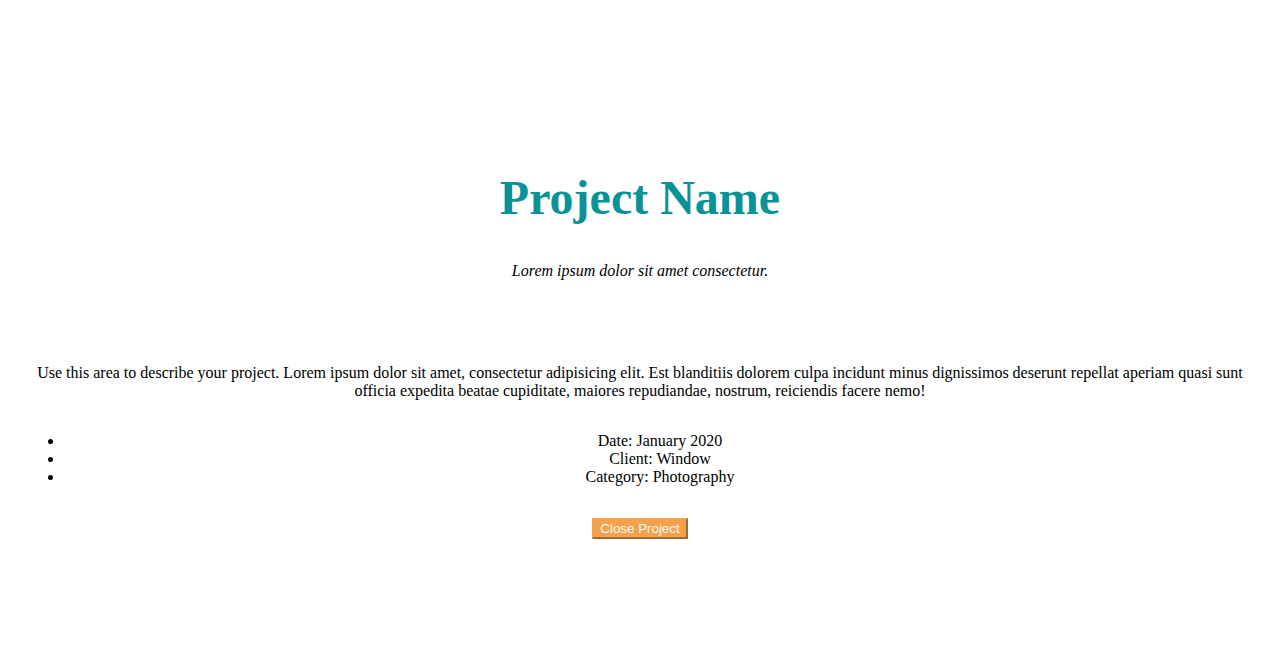
==== commit 58a3206a: "updates to cv" ====
--- a/index.html
+++ b/index.html
@@ -32,7 +32,7 @@
                     <ul class="navbar-nav text-uppercase ml-auto">
                         <!-- <li class="nav-item"><a class="nav-link js-scroll-trigger" href="./index.html">About</a></li> -->
                         <li class="nav-item"><a class="nav-link js-scroll-trigger" href="#page-top">Portfolio</a></li>
-                        <li class="nav-item"><a class="nav-link js-scroll-trigger" href="assets/jamie_meredith_resume.pdf" target="_blank">CV</a></li>
+                        <li class="nav-item"><a class="nav-link js-scroll-trigger" href="cv.html" target="_blank">CV</a></li>
                     </ul>
                 </div>
             </div>
@@ -51,7 +51,7 @@
                     <a href="mailto:jlmeredith@gmail.com">jlmeredith@gmail.com</a> ·
                     Denver, Colorado, U.S.A.
                 </div>
-                <a class="btn btn-primary btn-xl text-uppercase js-scroll-trigger" <a href="assets/jamie_meredith_resume.pdf" target="_blank">View my CV</a>
+                <a class="btn btn-primary btn-xl text-uppercase js-scroll-trigger" <a href="cv.html" target="_blank">View my CV</a>
             </div>
         </header>
         <!-- Portfolio Grid-->
@@ -59,7 +59,7 @@
             <div class="container">
                 <div class="text-center">
                     <h2 class="section-heading text-uppercase">Portfolio</h2>
-                    <h3 class="section-subheading text-muted font-italic">Lorem ipsum dolor sit amet consectetur.</h3>
+                    <h3 class="section-subheading text-muted font-italic">Below you will find a selection of portfolio items completed while in the Thinkful Technical Project Management Immersion program.</h3>
                 </div>
                 <div class="row">
                     <div class="col-lg-4 col-sm-6 mb-4">
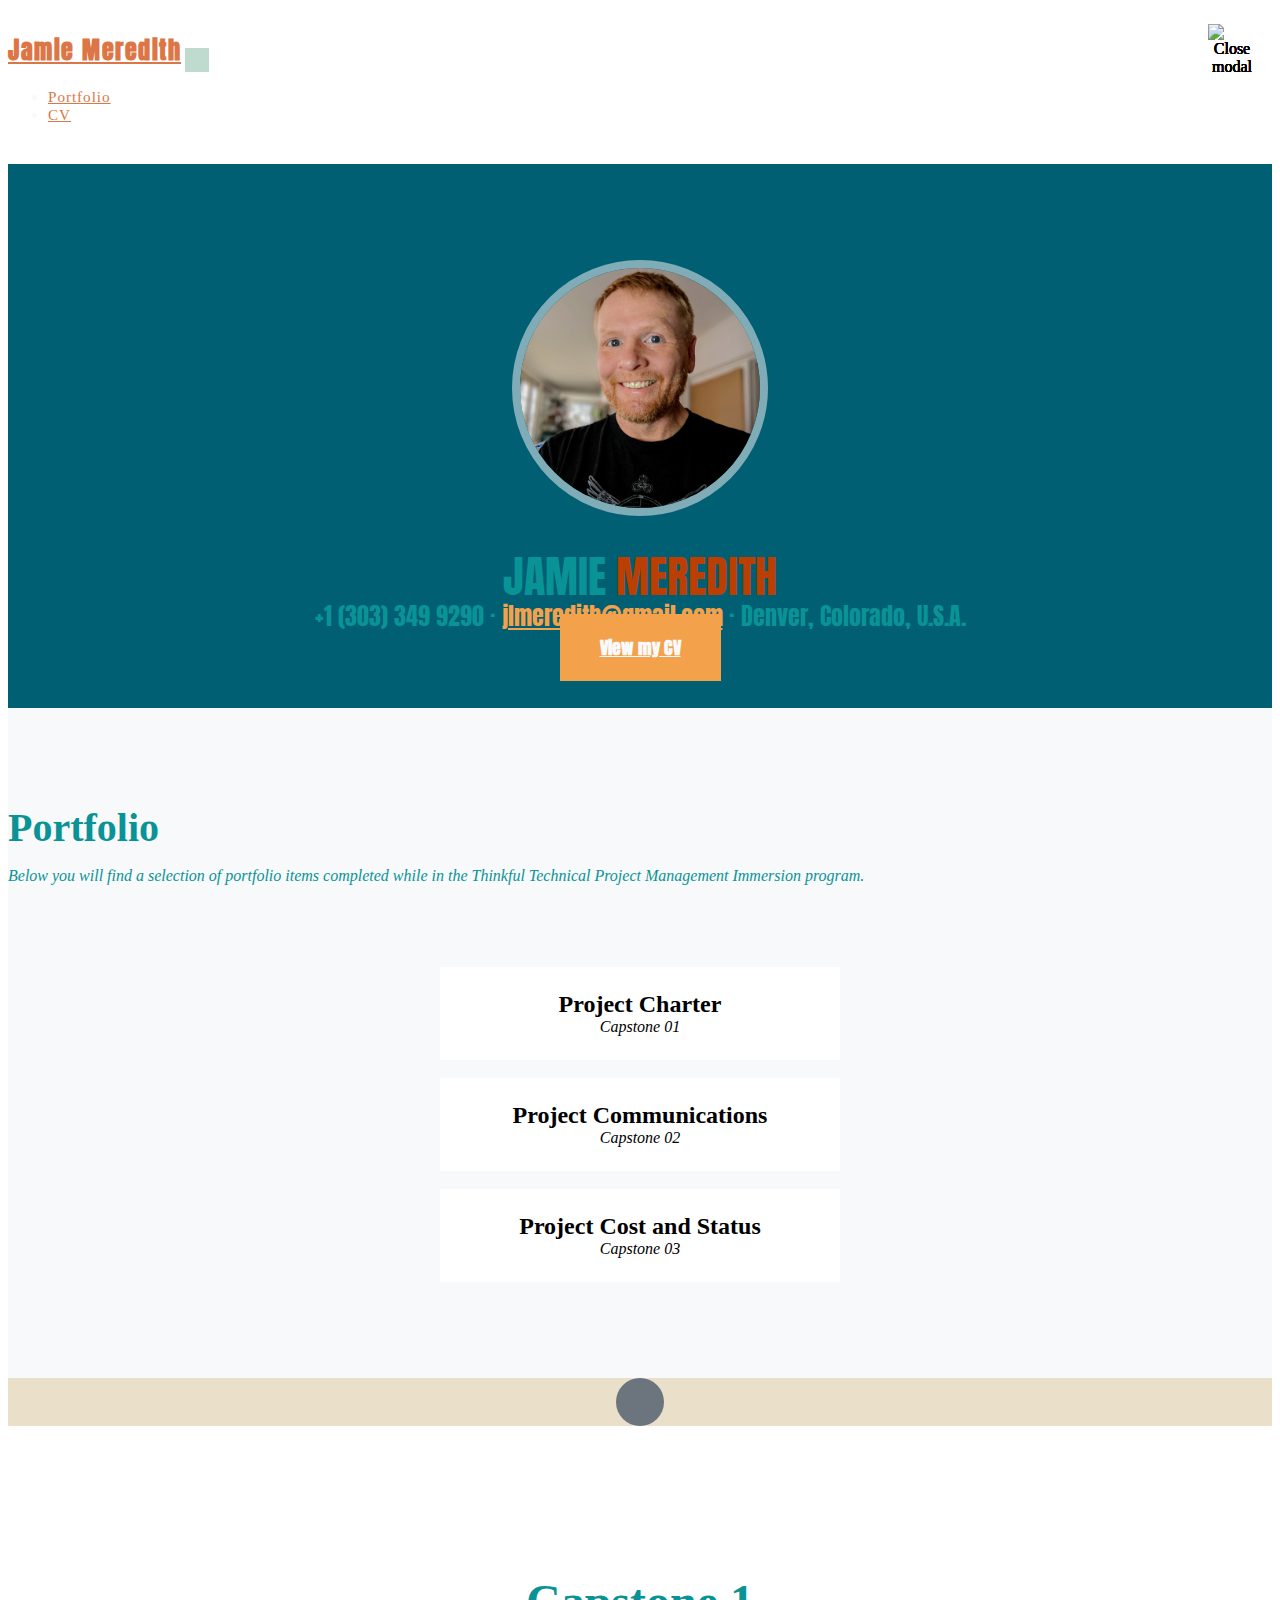
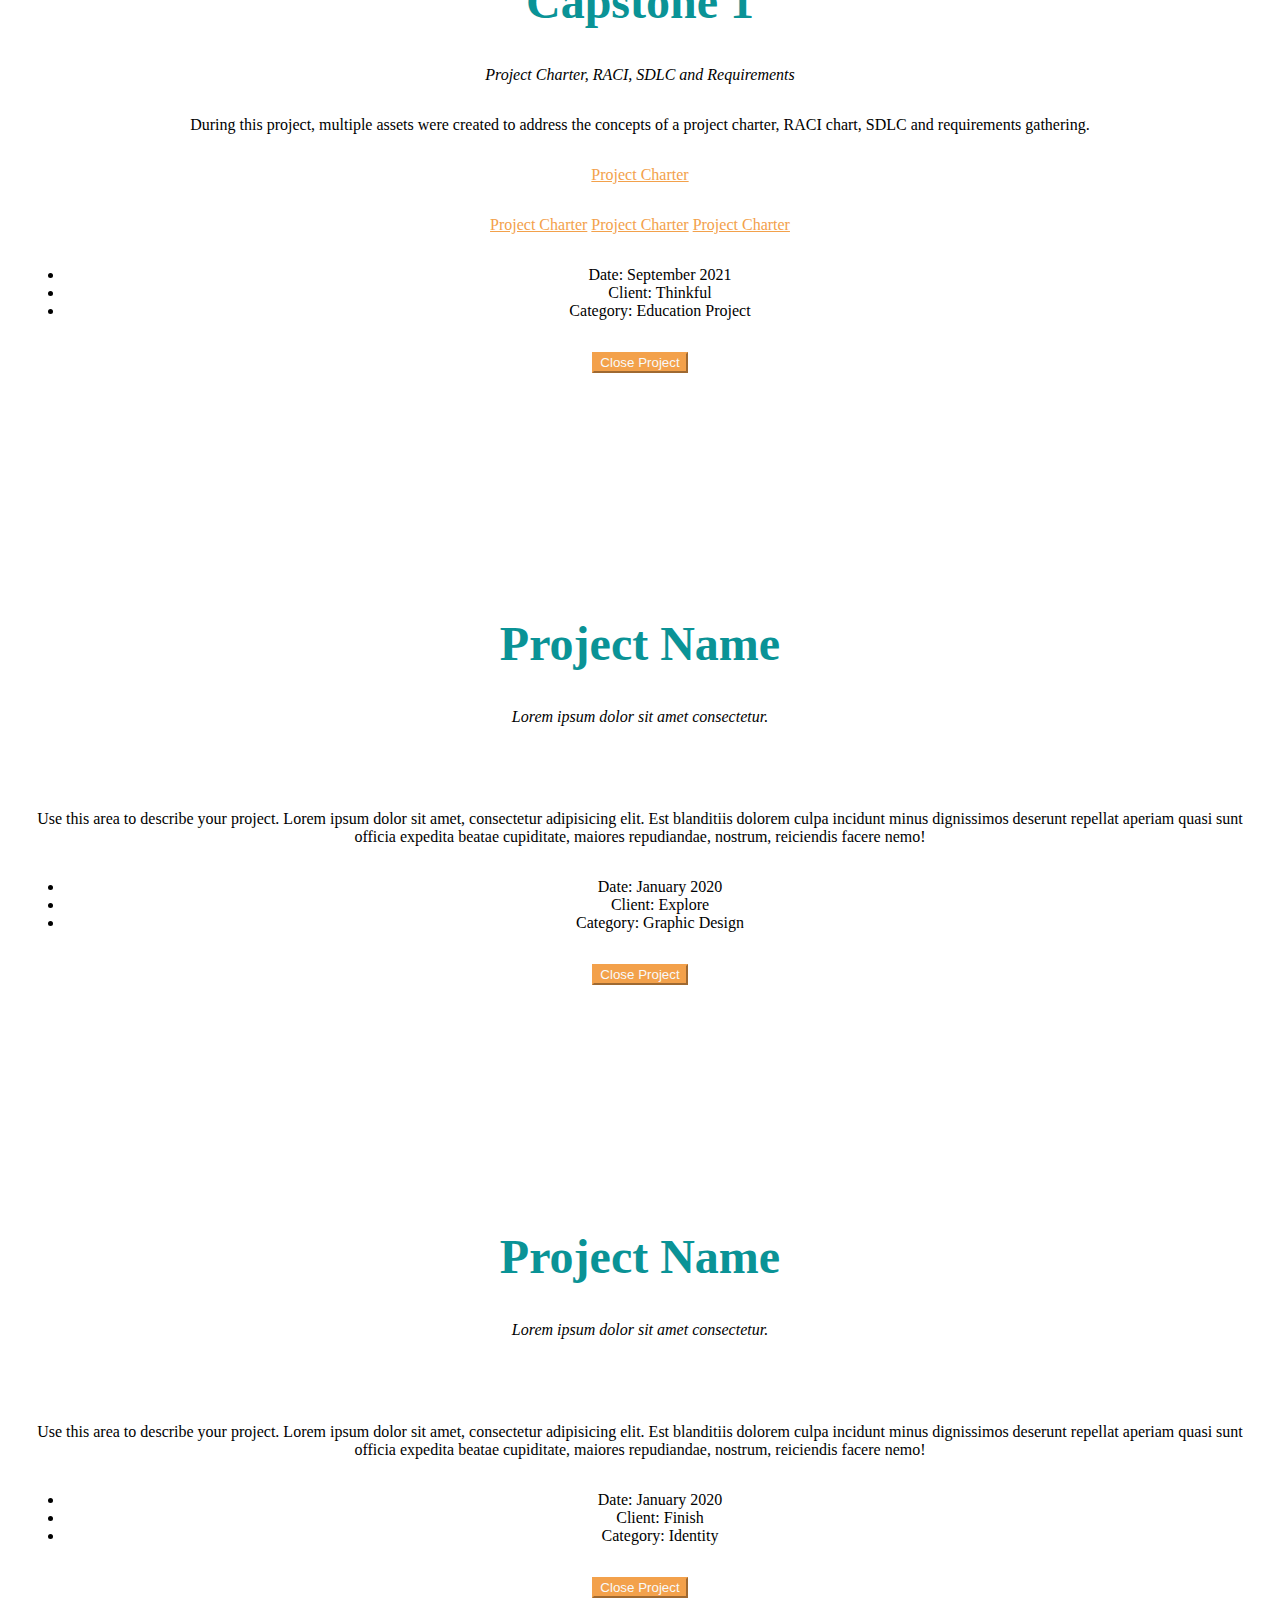
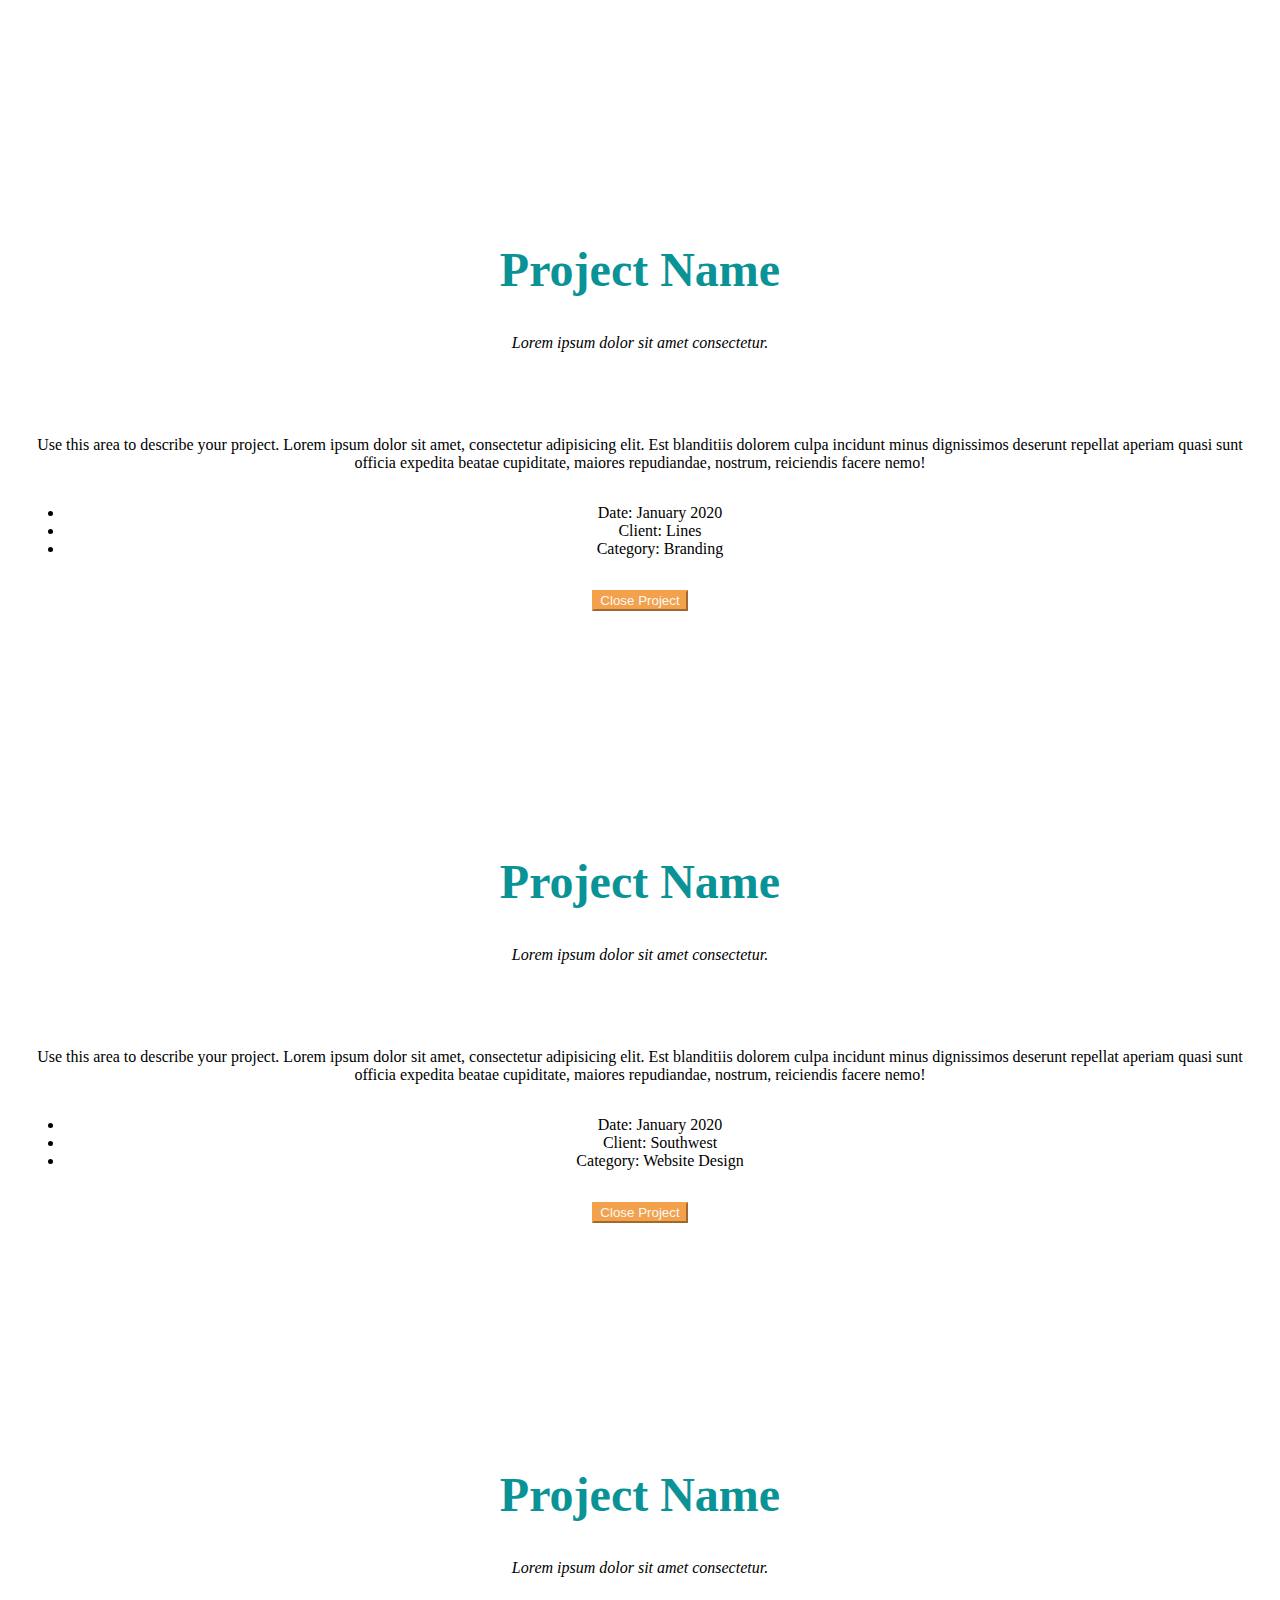
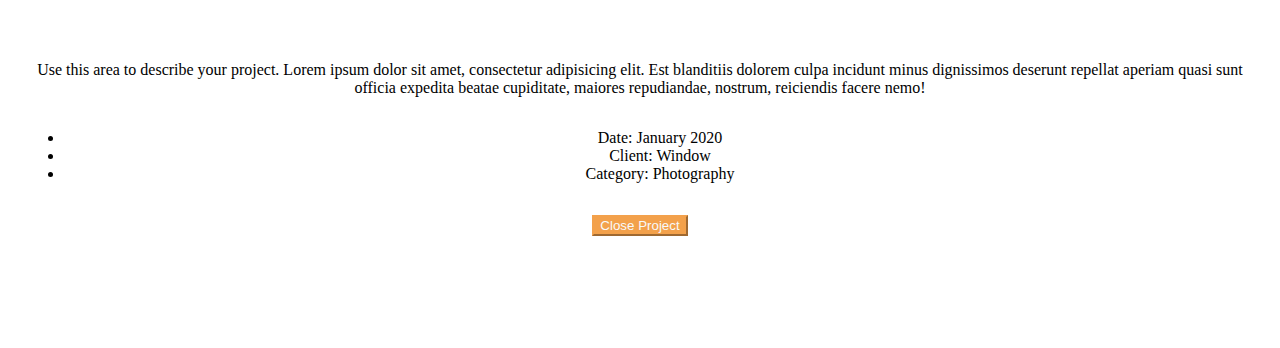
==== commit 6d5a654a: "Updates" ====
--- a/index.html
+++ b/index.html
@@ -71,7 +71,7 @@
                                 <img class="img-fluid" src="assets/img/portfolio/01-thumbnail.jpg" alt="" />
                             </a>
                             <div class="portfolio-caption">
-                                <div class="portfolio-caption-heading">Words words words</div>
+                                <div class="portfolio-caption-heading">Project Charter</div>
                                 <div class="portfolio-caption-subheading text-muted">Capstone 01</div>
                             </div>
                         </div>
@@ -85,7 +85,7 @@
                                 <img class="img-fluid" src="assets/img/portfolio/02-thumbnail.jpg" alt="" />
                             </a>
                             <div class="portfolio-caption">
-                                <div class="portfolio-caption-heading">Words words words</div>
+                                <div class="portfolio-caption-heading">Project Communications</div>
                                 <div class="portfolio-caption-subheading text-muted">Capstone 02</div>
                             </div>
                         </div>
@@ -99,53 +99,12 @@
                                 <img class="img-fluid" src="assets/img/portfolio/03-thumbnail.jpg" alt="" />
                             </a>
                             <div class="portfolio-caption">
-                                <div class="portfolio-caption-heading">Words words words</div>
+                                <div class="portfolio-caption-heading">Project Cost and Status</div>
                                 <div class="portfolio-caption-subheading text-muted">Capstone 03</div>
                             </div>
                         </div>
                     </div>
-                    <div class="col-lg-4 col-sm-6 mb-4 mb-lg-0">
-                        <div class="portfolio-item">
-                            <a class="portfolio-link" data-toggle="modal" href="#portfolioModal4">
-                                <div class="portfolio-hover">
-                                    <div class="portfolio-hover-content"><i class="fas fa-plus fa-3x"></i></div>
-                                </div>
-                                <img class="img-fluid" src="assets/img/portfolio/04-thumbnail.jpg" alt="" />
-                            </a>
-                            <div class="portfolio-caption">
-                                <div class="portfolio-caption-heading">Words words words</div>
-                                <div class="portfolio-caption-subheading text-muted">Capstone 04</div>
-                            </div>
-                        </div>
-                    </div>
-                    <div class="col-lg-4 col-sm-6 mb-4 mb-sm-0">
-                        <div class="portfolio-item">
-                            <a class="portfolio-link" data-toggle="modal" href="#portfolioModal5">
-                                <div class="portfolio-hover">
-                                    <div class="portfolio-hover-content"><i class="fas fa-plus fa-3x"></i></div>
-                                </div>
-                                <img class="img-fluid" src="assets/img/portfolio/05-thumbnail.jpg" alt="" />
-                            </a>
-                            <div class="portfolio-caption">
-                                <div class="portfolio-caption-heading">Words words words</div>
-                                <div class="portfolio-caption-subheading text-muted">Capstone 05</div>
-                            </div>
-                        </div>
-                    </div>
-                    <div class="col-lg-4 col-sm-6">
-                        <div class="portfolio-item">
-                            <a class="portfolio-link" data-toggle="modal" href="#portfolioModal6">
-                                <div class="portfolio-hover">
-                                    <div class="portfolio-hover-content"><i class="fas fa-plus fa-3x"></i></div>
-                                </div>
-                                <img class="img-fluid" src="assets/img/portfolio/06-thumbnail.jpg" alt="" />
-                            </a>
-                            <div class="portfolio-caption">
-                                <div class="portfolio-caption-heading">Words words words</div>
-                                <div class="portfolio-caption-subheading text-muted">Capstone 06</div>
-                            </div>
-                        </div>
-                    </div>
+                    
                 </div>
             </div>
         </section>
@@ -173,14 +132,20 @@
                             <div class="col-lg-8">
                                 <div class="modal-body">
                                     <!-- Project Details Go Here-->
-                                    <h2 class="text-uppercase">Project Name</h2>
-                                    <p class="item-intro text-muted">Lorem ipsum dolor sit amet consectetur.</p>
-                                    <img class="img-fluid d-block mx-auto" src="assets/img/portfolio/01-full.jpg" alt="" />
-                                    <p>Use this area to describe your project. Lorem ipsum dolor sit amet, consectetur adipisicing elit. Est blanditiis dolorem culpa incidunt minus dignissimos deserunt repellat aperiam quasi sunt officia expedita beatae cupiditate, maiores repudiandae, nostrum, reiciendis facere nemo!</p>
-                                    <ul class="list-inline">
-                                        <li>Date: January 2020</li>
-                                        <li>Client: Threads</li>
-                                        <li>Category: Illustration</li>
+                                    <h2 class="text-uppercase">Capstone 1</h2>
+                                    <p class="item-intro text-muted">Project Charter, RACI, SDLC and Requirements</p>
+                                    
+                                    <p>During this project, multiple assets were created to address the concepts of a project charter, RACI chart, SDLC and requirements gathering.</p>
+                                    <p>
+                                    <p><a href="https://docs.google.com/document/d/1EYPgRxA263SdUpc_8h_Xunvh4MMuF6wbchIMVomSQF0/edit?usp=sharing" target="blank">Project Charter</a></p>
+                                    <a href="googledocs">Project Charter</a>
+                                    <a href="googledocs">Project Charter</a>
+                                    <a href="googledocs">Project Charter</a>
+                                    </p>
+                                    <ul class="list-inline">
+                                        <li>Date: September 2021</li>
+                                        <li>Client: Thinkful</li>
+                                        <li>Category: Education Project</li>
                                     </ul>
                                     <button class="btn btn-primary" data-dismiss="modal" type="button">
                                         <i class="fas fa-times mr-1"></i>
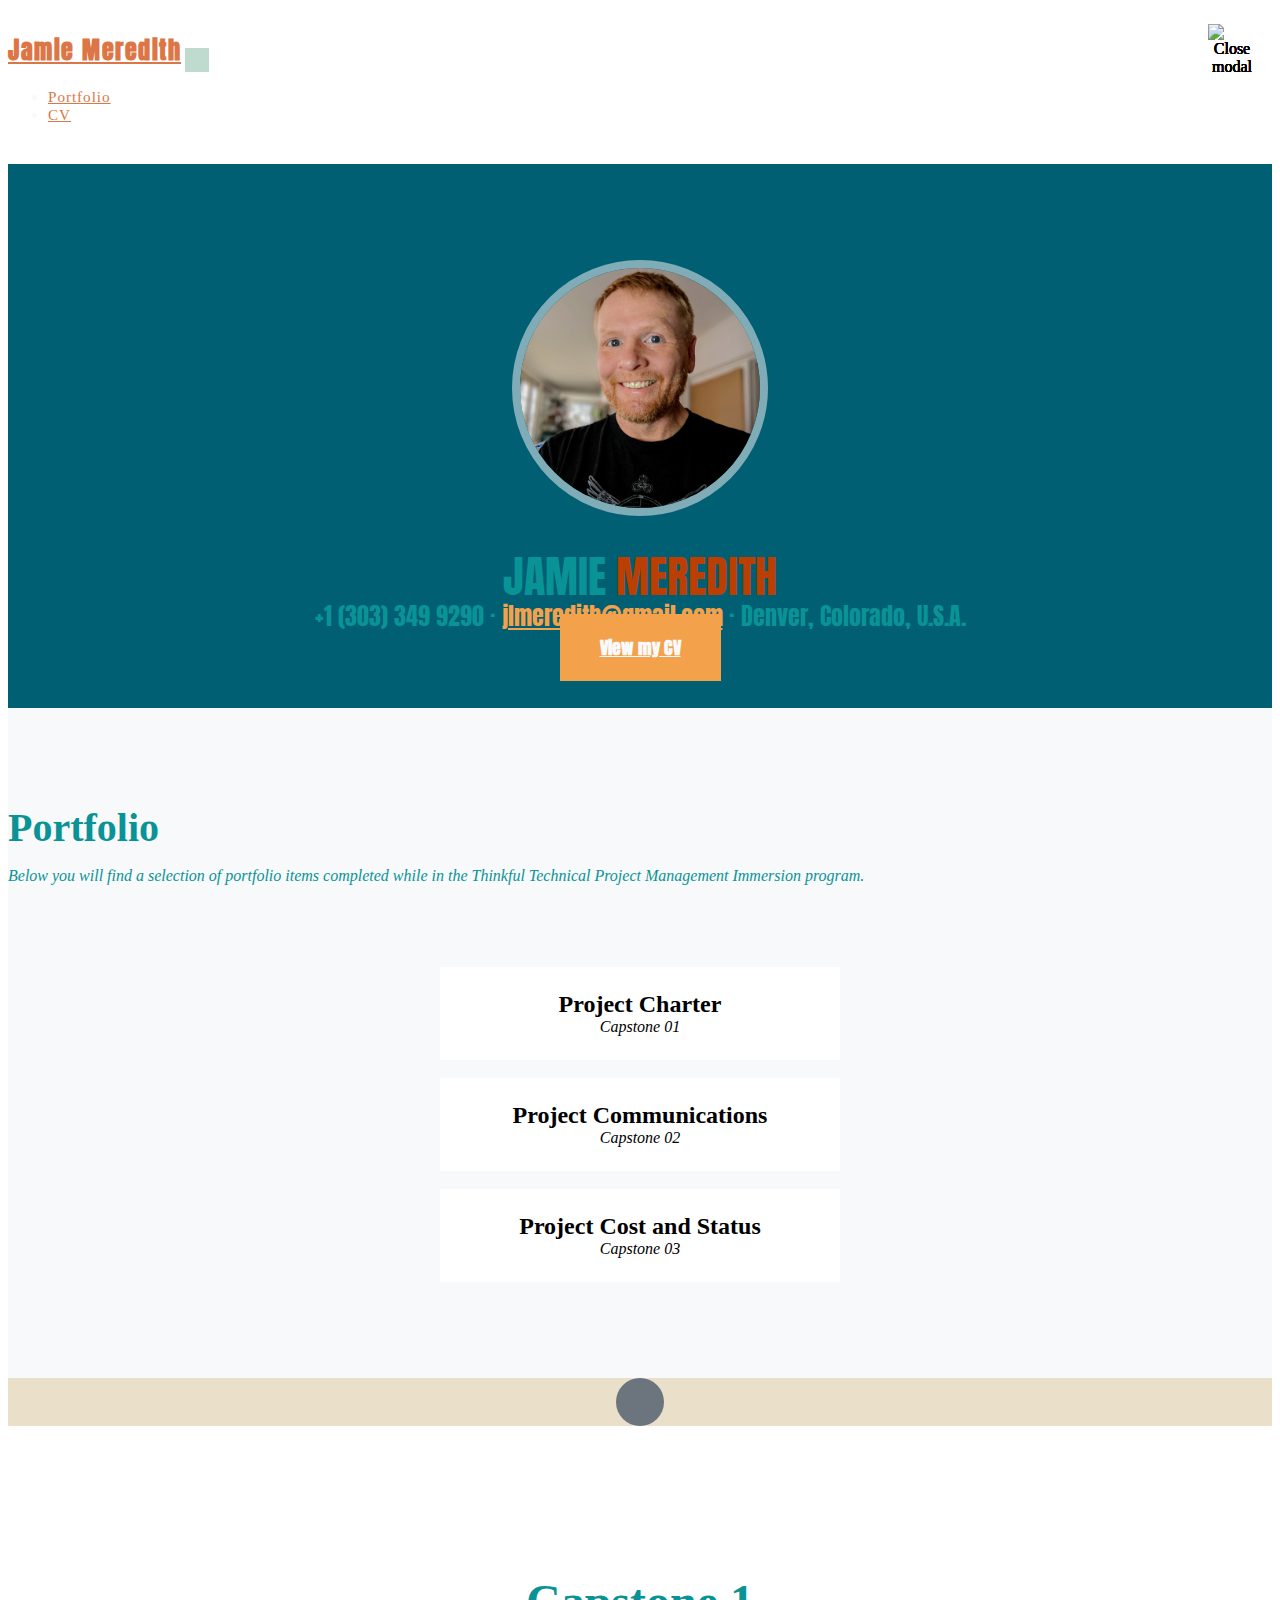
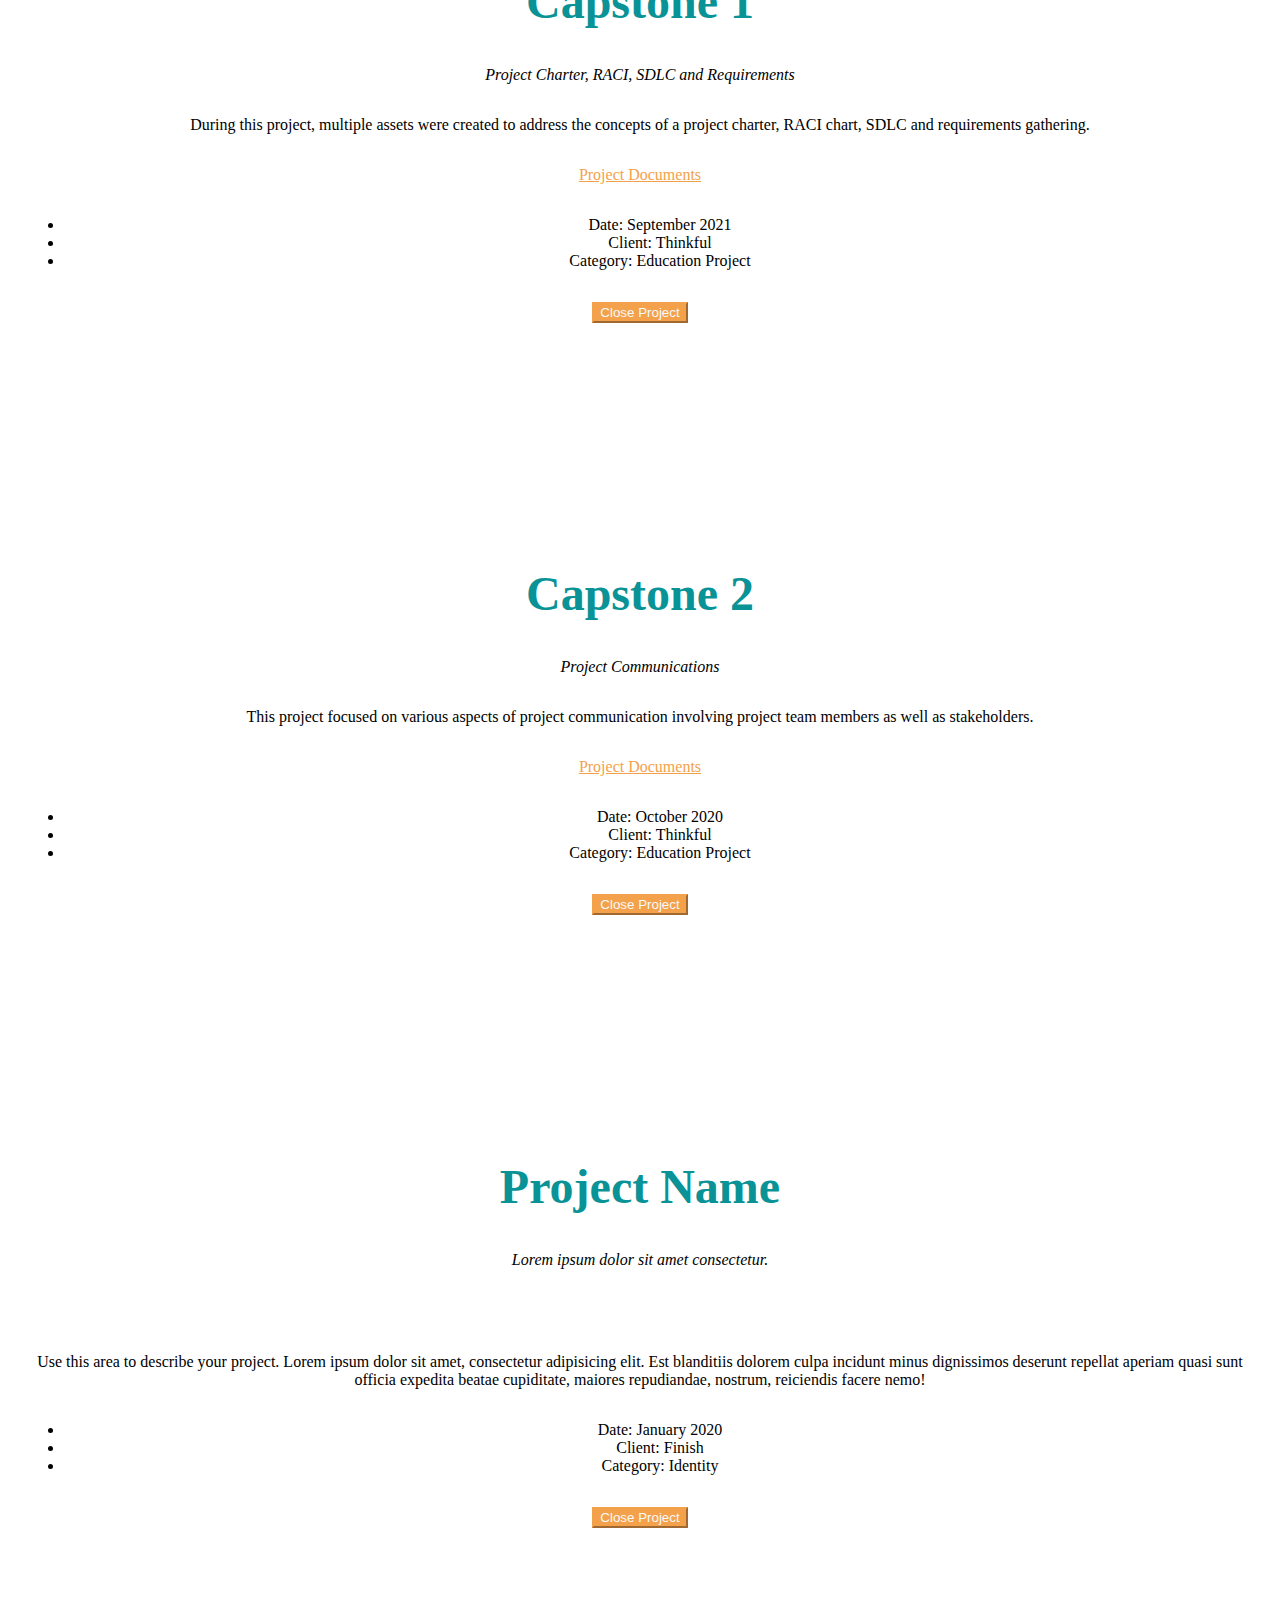
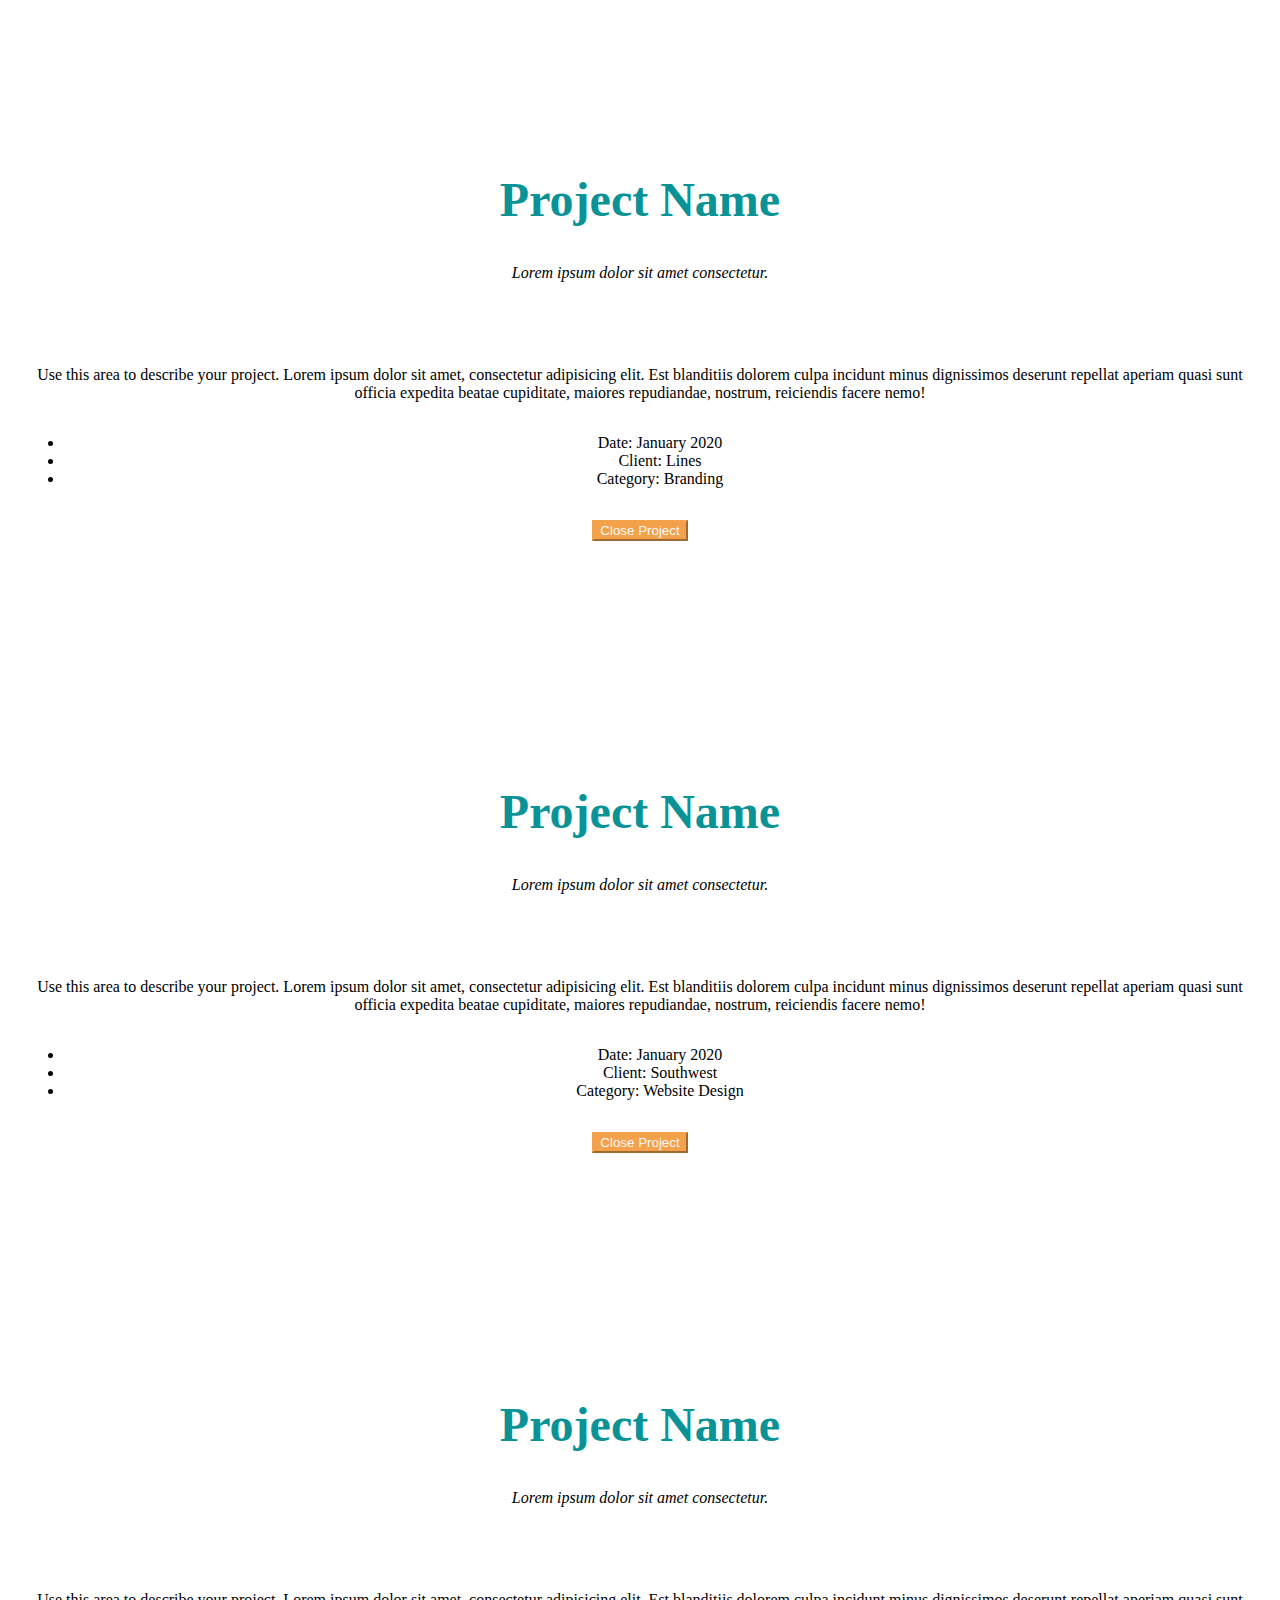
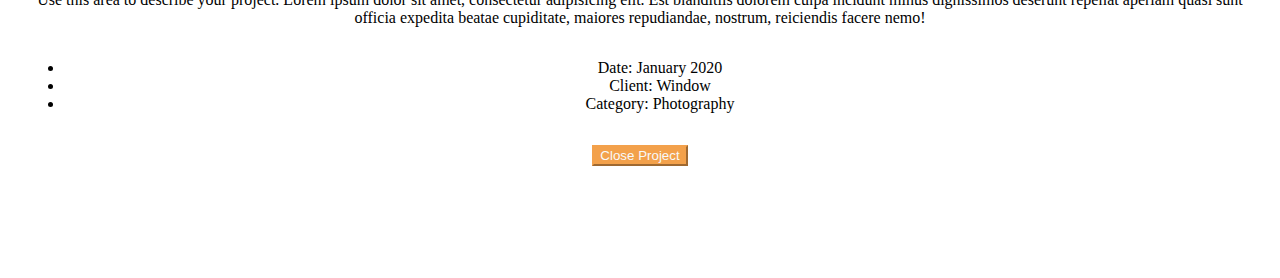
==== commit 2332029a: "updates" ====
--- a/index.html
+++ b/index.html
@@ -32,7 +32,7 @@
                     <ul class="navbar-nav text-uppercase ml-auto">
                         <!-- <li class="nav-item"><a class="nav-link js-scroll-trigger" href="./index.html">About</a></li> -->
                         <li class="nav-item"><a class="nav-link js-scroll-trigger" href="#page-top">Portfolio</a></li>
-                        <li class="nav-item"><a class="nav-link js-scroll-trigger" href="cv.html" target="_blank">CV</a></li>
+                        <li class="nav-item"><a class="nav-link js-scroll-trigger" href="https://replit.com/@jlmeredith/portfolio-template#assets/jamie_meredith_resume.pdf" target="_blank">CV</a></li>
                     </ul>
                 </div>
             </div>
@@ -51,7 +51,7 @@
                     <a href="mailto:jlmeredith@gmail.com">jlmeredith@gmail.com</a> ·
                     Denver, Colorado, U.S.A.
                 </div>
-                <a class="btn btn-primary btn-xl text-uppercase js-scroll-trigger" <a href="cv.html" target="_blank">View my CV</a>
+                <a class="btn btn-primary btn-xl text-uppercase js-scroll-trigger" <a href="https://replit.com/@jlmeredith/portfolio-template#assets/jamie_meredith_resume.pdf" target="_blank">View my CV</a>
             </div>
         </header>
         <!-- Portfolio Grid-->
@@ -136,11 +136,9 @@
                                     <p class="item-intro text-muted">Project Charter, RACI, SDLC and Requirements</p>
                                     
                                     <p>During this project, multiple assets were created to address the concepts of a project charter, RACI chart, SDLC and requirements gathering.</p>
-                                    <p>
-                                    <p><a href="https://docs.google.com/document/d/1EYPgRxA263SdUpc_8h_Xunvh4MMuF6wbchIMVomSQF0/edit?usp=sharing" target="blank">Project Charter</a></p>
-                                    <a href="googledocs">Project Charter</a>
-                                    <a href="googledocs">Project Charter</a>
-                                    <a href="googledocs">Project Charter</a>
+                                   
+                                    <p><a href="https://drive.google.com/drive/folders/1gFal0r-iqGi6h0rARSi0DZdYjSGclaue?usp=sharing" target="blank">Project Documents</a></p>
+                                    
                                     </p>
                                     <ul class="list-inline">
                                         <li>Date: September 2021</li>
@@ -168,14 +166,15 @@
                             <div class="col-lg-8">
                                 <div class="modal-body">
                                     <!-- Project Details Go Here-->
-                                    <h2 class="text-uppercase">Project Name</h2>
-                                    <p class="item-intro text-muted">Lorem ipsum dolor sit amet consectetur.</p>
-                                    <img class="img-fluid d-block mx-auto" src="assets/img/portfolio/02-full.jpg" alt="" />
-                                    <p>Use this area to describe your project. Lorem ipsum dolor sit amet, consectetur adipisicing elit. Est blanditiis dolorem culpa incidunt minus dignissimos deserunt repellat aperiam quasi sunt officia expedita beatae cupiditate, maiores repudiandae, nostrum, reiciendis facere nemo!</p>
-                                    <ul class="list-inline">
-                                        <li>Date: January 2020</li>
-                                        <li>Client: Explore</li>
-                                        <li>Category: Graphic Design</li>
+                                    <h2 class="text-uppercase">Capstone 2</h2>
+                                    <p class="item-intro text-muted">Project Communications</p>
+                                   
+                                    <p>This project focused on various aspects of project communication involving project team members as well as stakeholders.</p>
+                                    <p><a href="https://drive.google.com/drive/folders/1rQ0VO3eGqcSIUky_i5chcbWvUcPv1lDk?usp=sharing" target="blank">Project Documents</a></p>
+                                    <ul class="list-inline">
+                                        <li>Date: October 2020</li>
+                                        <li>Client: Thinkful</li>
+                                        <li>Category: Education Project</li>
                                     </ul>
                                     <button class="btn btn-primary" data-dismiss="modal" type="button">
                                         <i class="fas fa-times mr-1"></i>
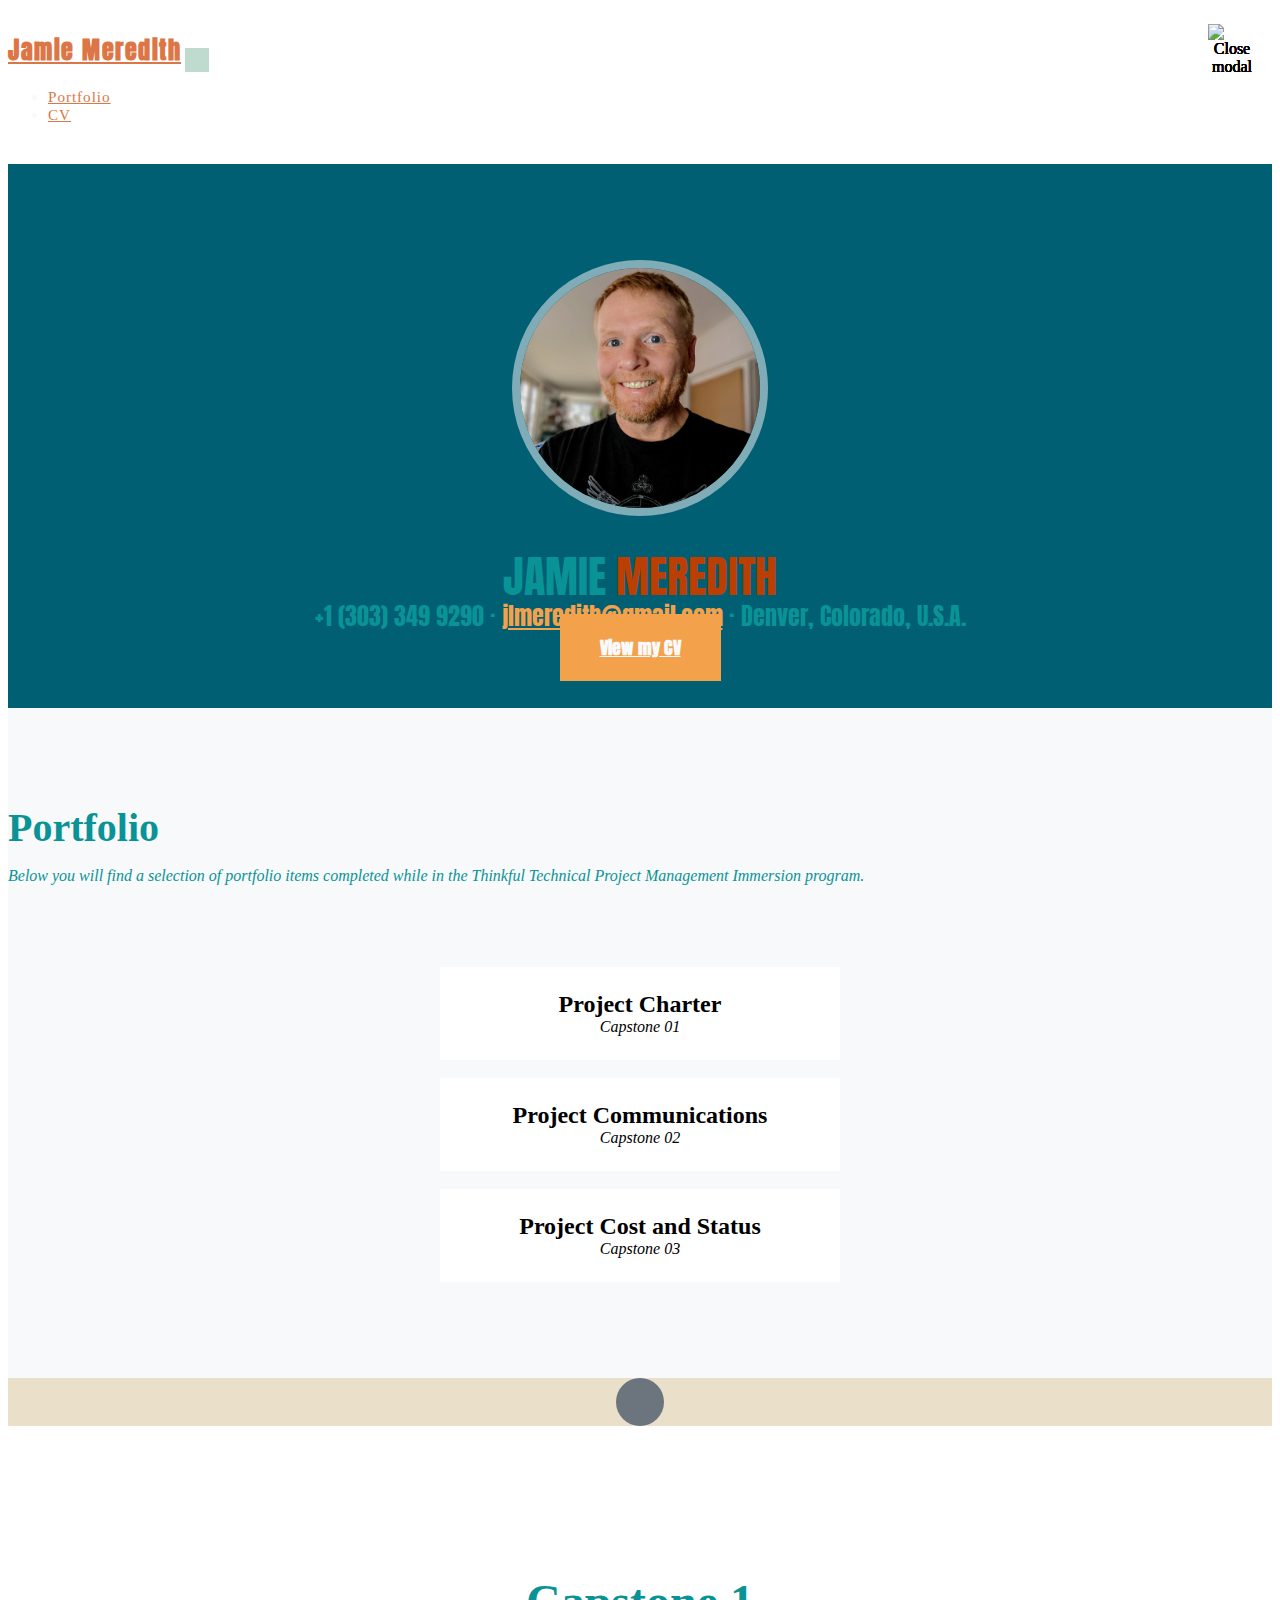
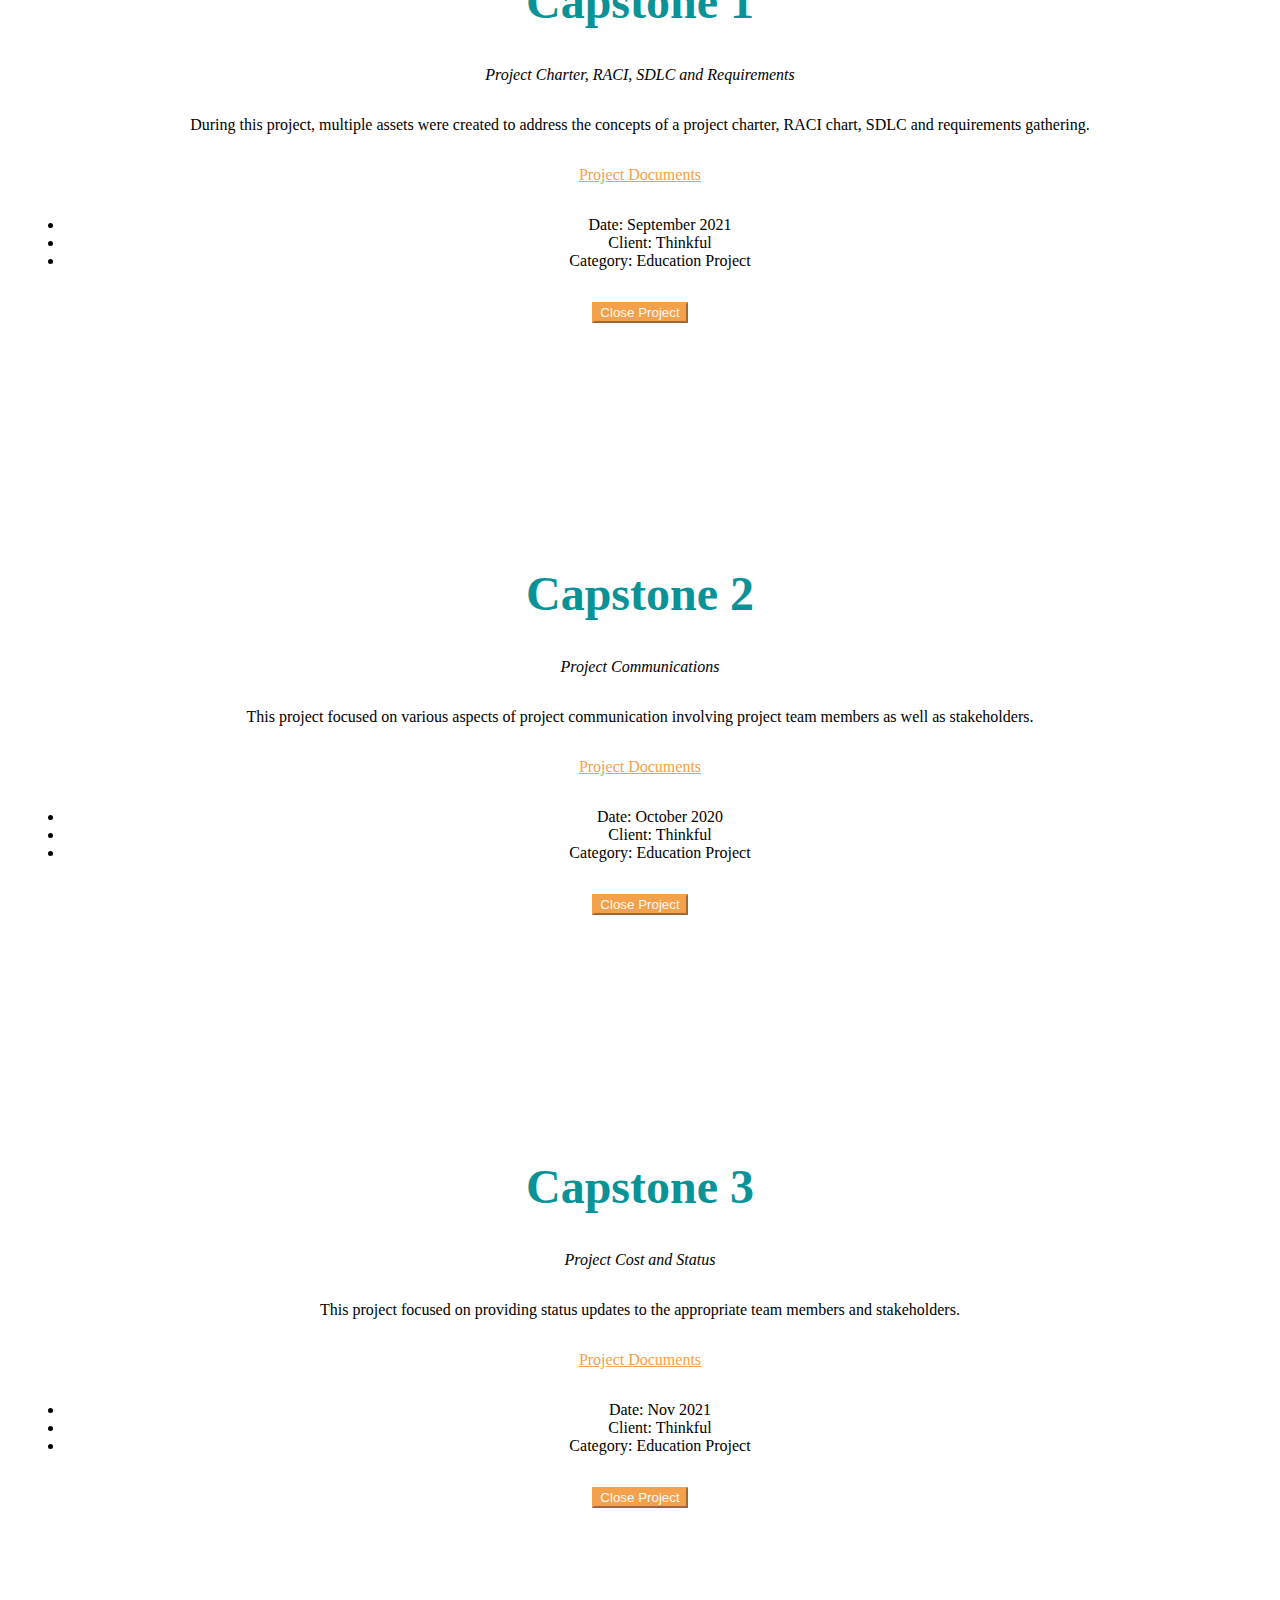
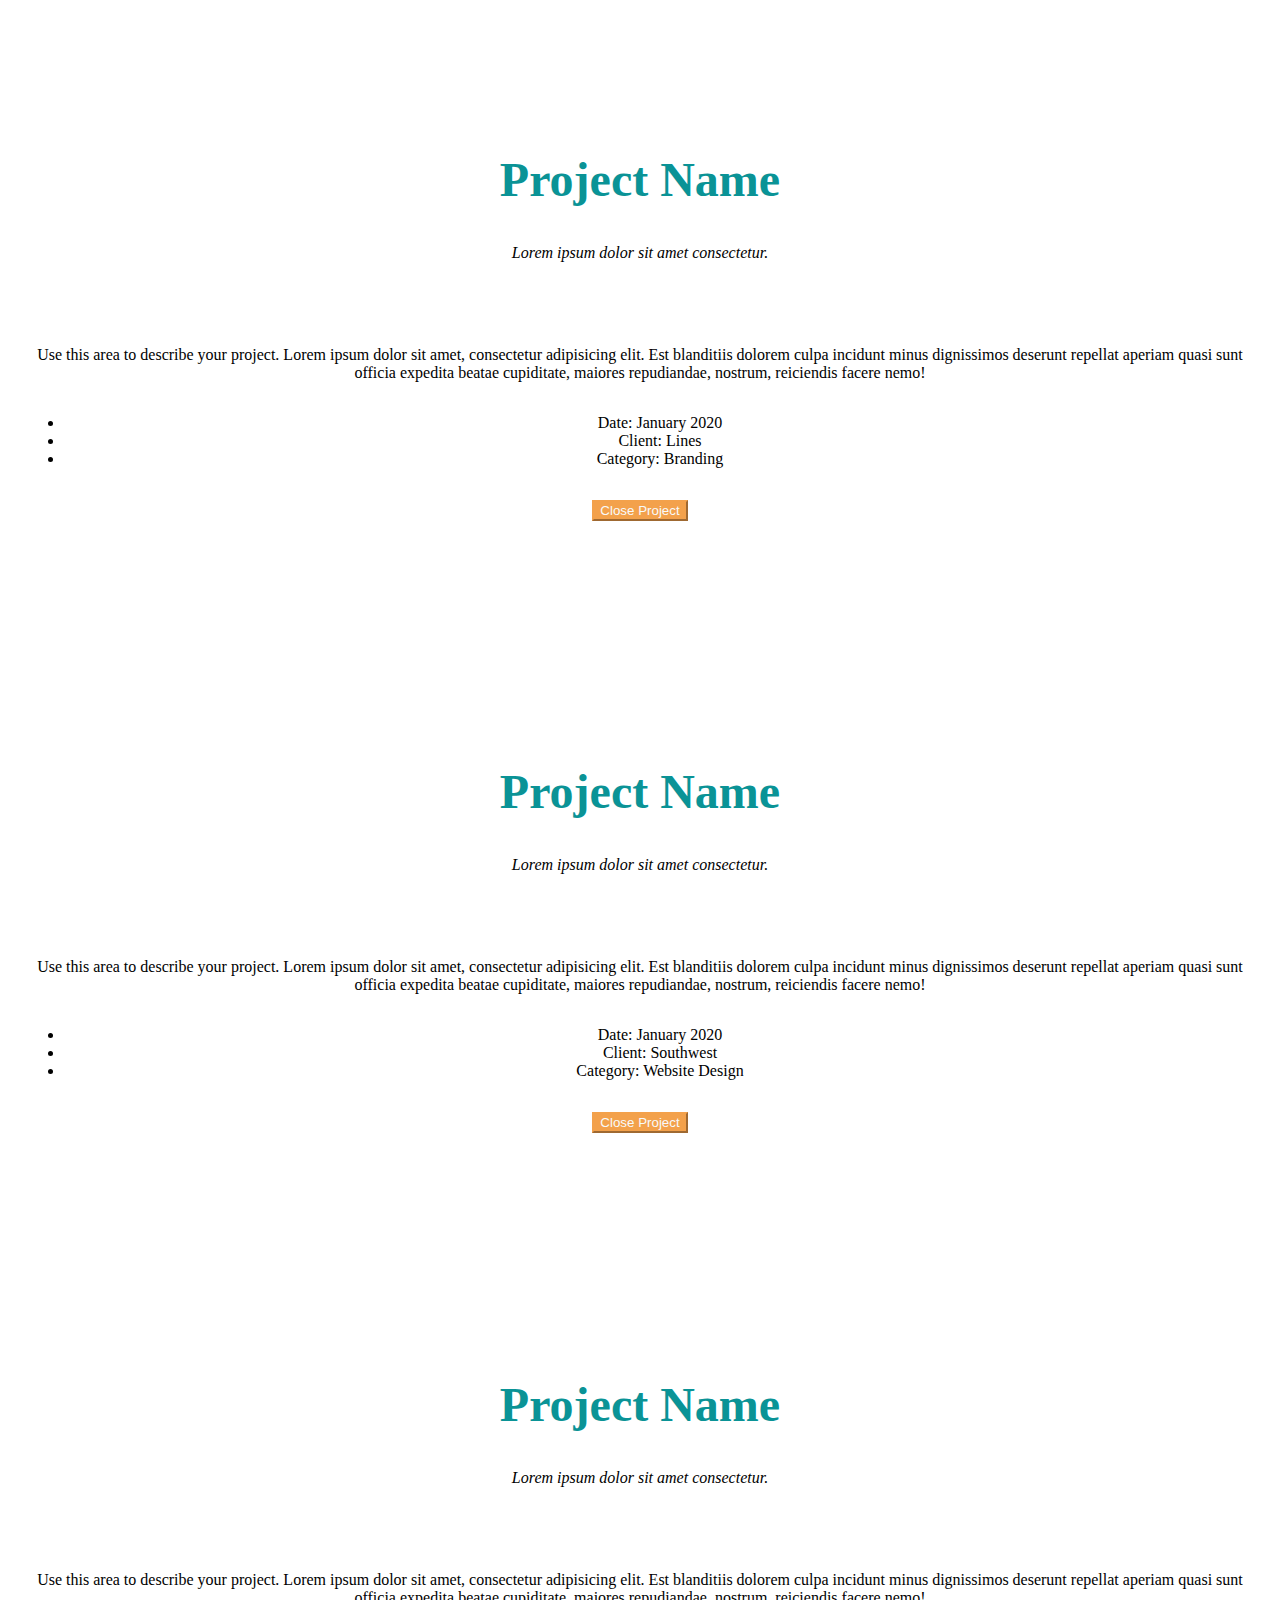
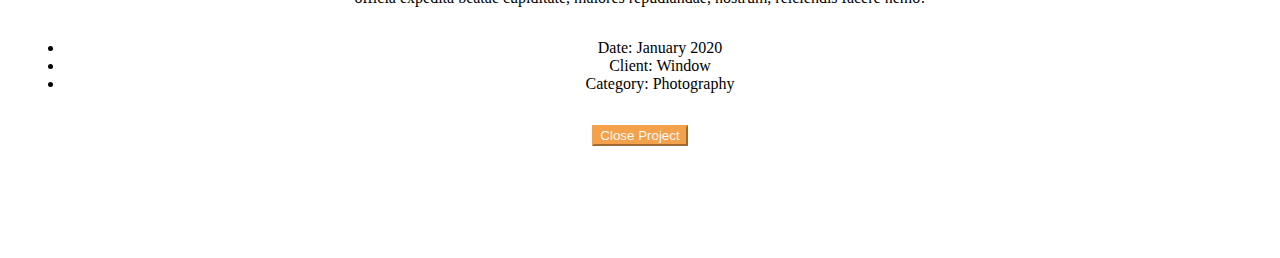
==== commit 3fab4994: "Updates" ====
--- a/index.html
+++ b/index.html
@@ -197,14 +197,16 @@
                             <div class="col-lg-8">
                                 <div class="modal-body">
                                     <!-- Project Details Go Here-->
-                                    <h2 class="text-uppercase">Project Name</h2>
-                                    <p class="item-intro text-muted">Lorem ipsum dolor sit amet consectetur.</p>
-                                    <img class="img-fluid d-block mx-auto" src="assets/img/portfolio/03-full.jpg" alt="" />
-                                    <p>Use this area to describe your project. Lorem ipsum dolor sit amet, consectetur adipisicing elit. Est blanditiis dolorem culpa incidunt minus dignissimos deserunt repellat aperiam quasi sunt officia expedita beatae cupiditate, maiores repudiandae, nostrum, reiciendis facere nemo!</p>
-                                    <ul class="list-inline">
-                                        <li>Date: January 2020</li>
-                                        <li>Client: Finish</li>
-                                        <li>Category: Identity</li>
+                                    <h2 class="text-uppercase">Capstone 3</h2>
+                                    <p class="item-intro text-muted">Project Cost and Status</p>
+                                    
+                                    <p>This project focused on providing status updates to the appropriate team members and stakeholders. </p>
+<p><a href="https://drive.google.com/drive/folders/1auHTZgIaICmrInoxwp4piOfj9IwuKr_J?usp=sharing" target="blank">Project Documents</a></p>
+                                    
+                                    <ul class="list-inline">
+                                        <li>Date: Nov 2021</li>
+                                        <li>Client: Thinkful</li>
+                                        <li>Category: Education Project</li>
                                     </ul>
                                     <button class="btn btn-primary" data-dismiss="modal" type="button">
                                         <i class="fas fa-times mr-1"></i>
